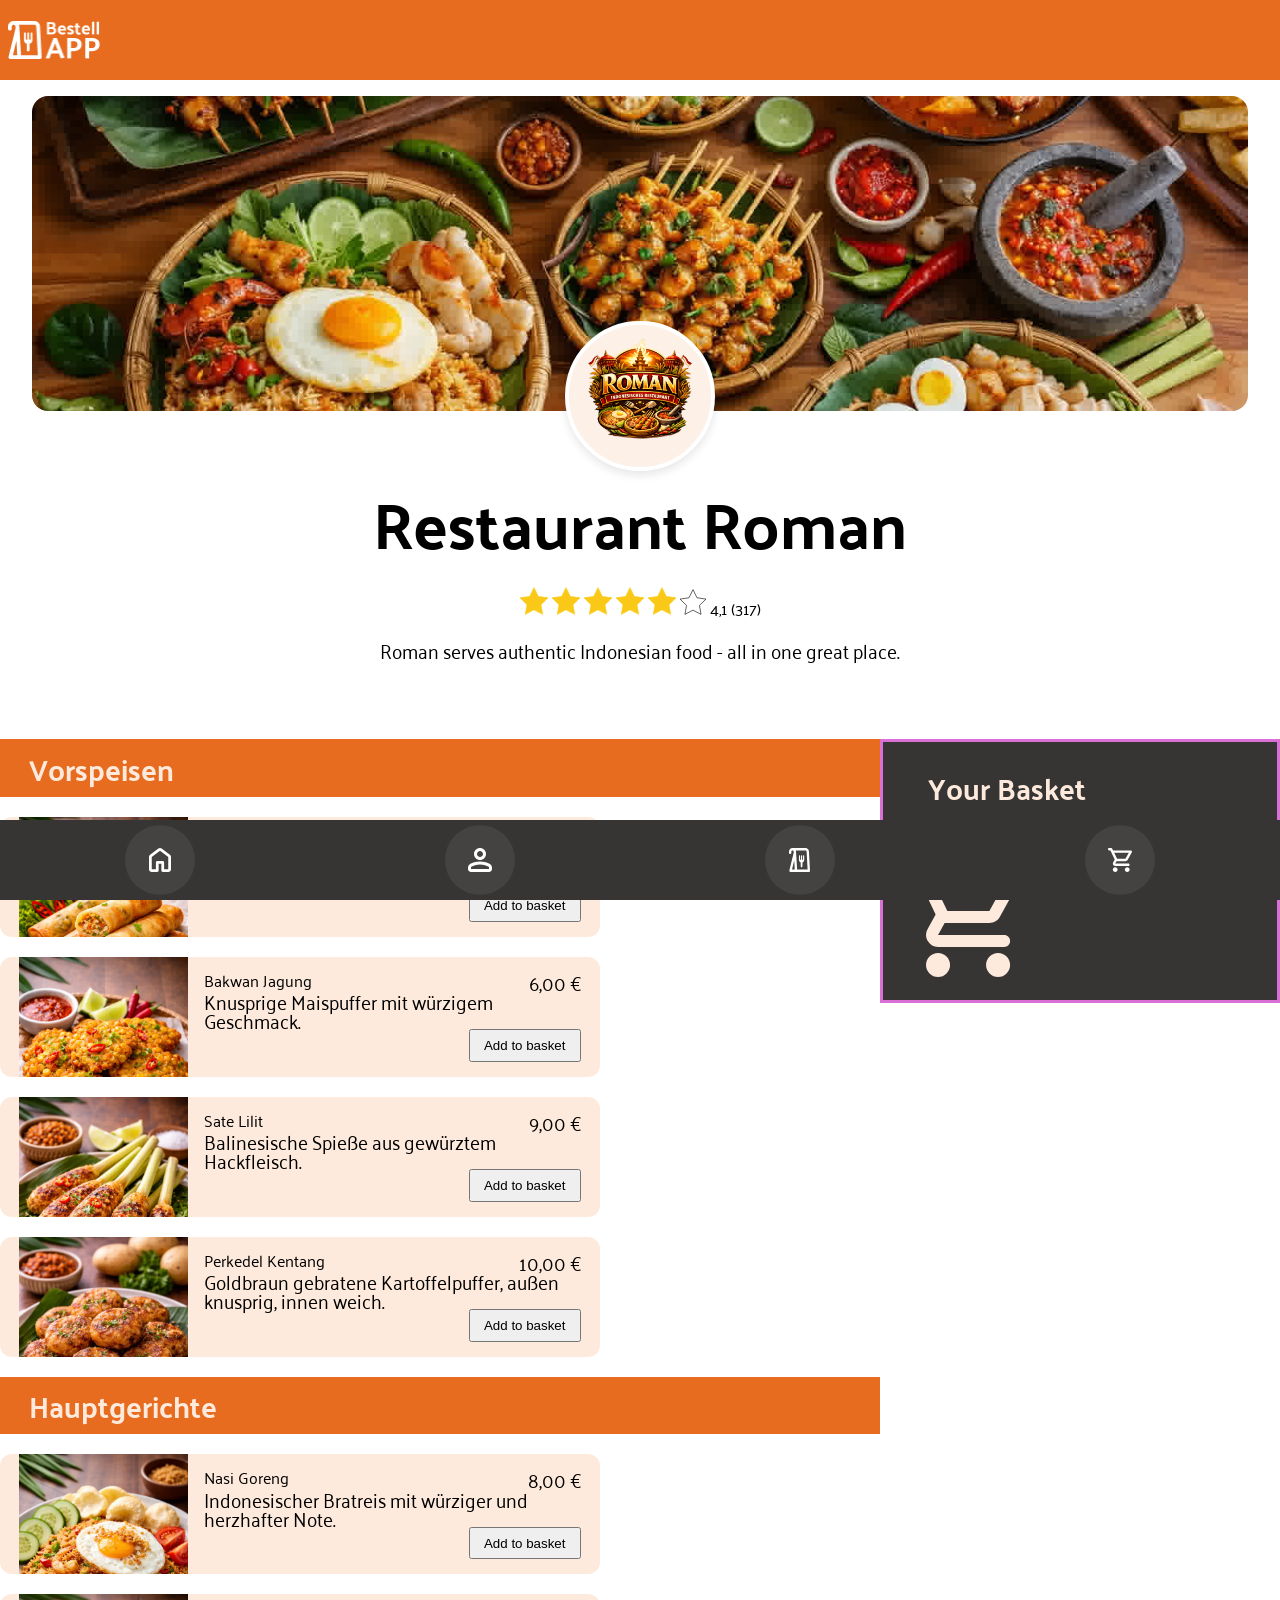
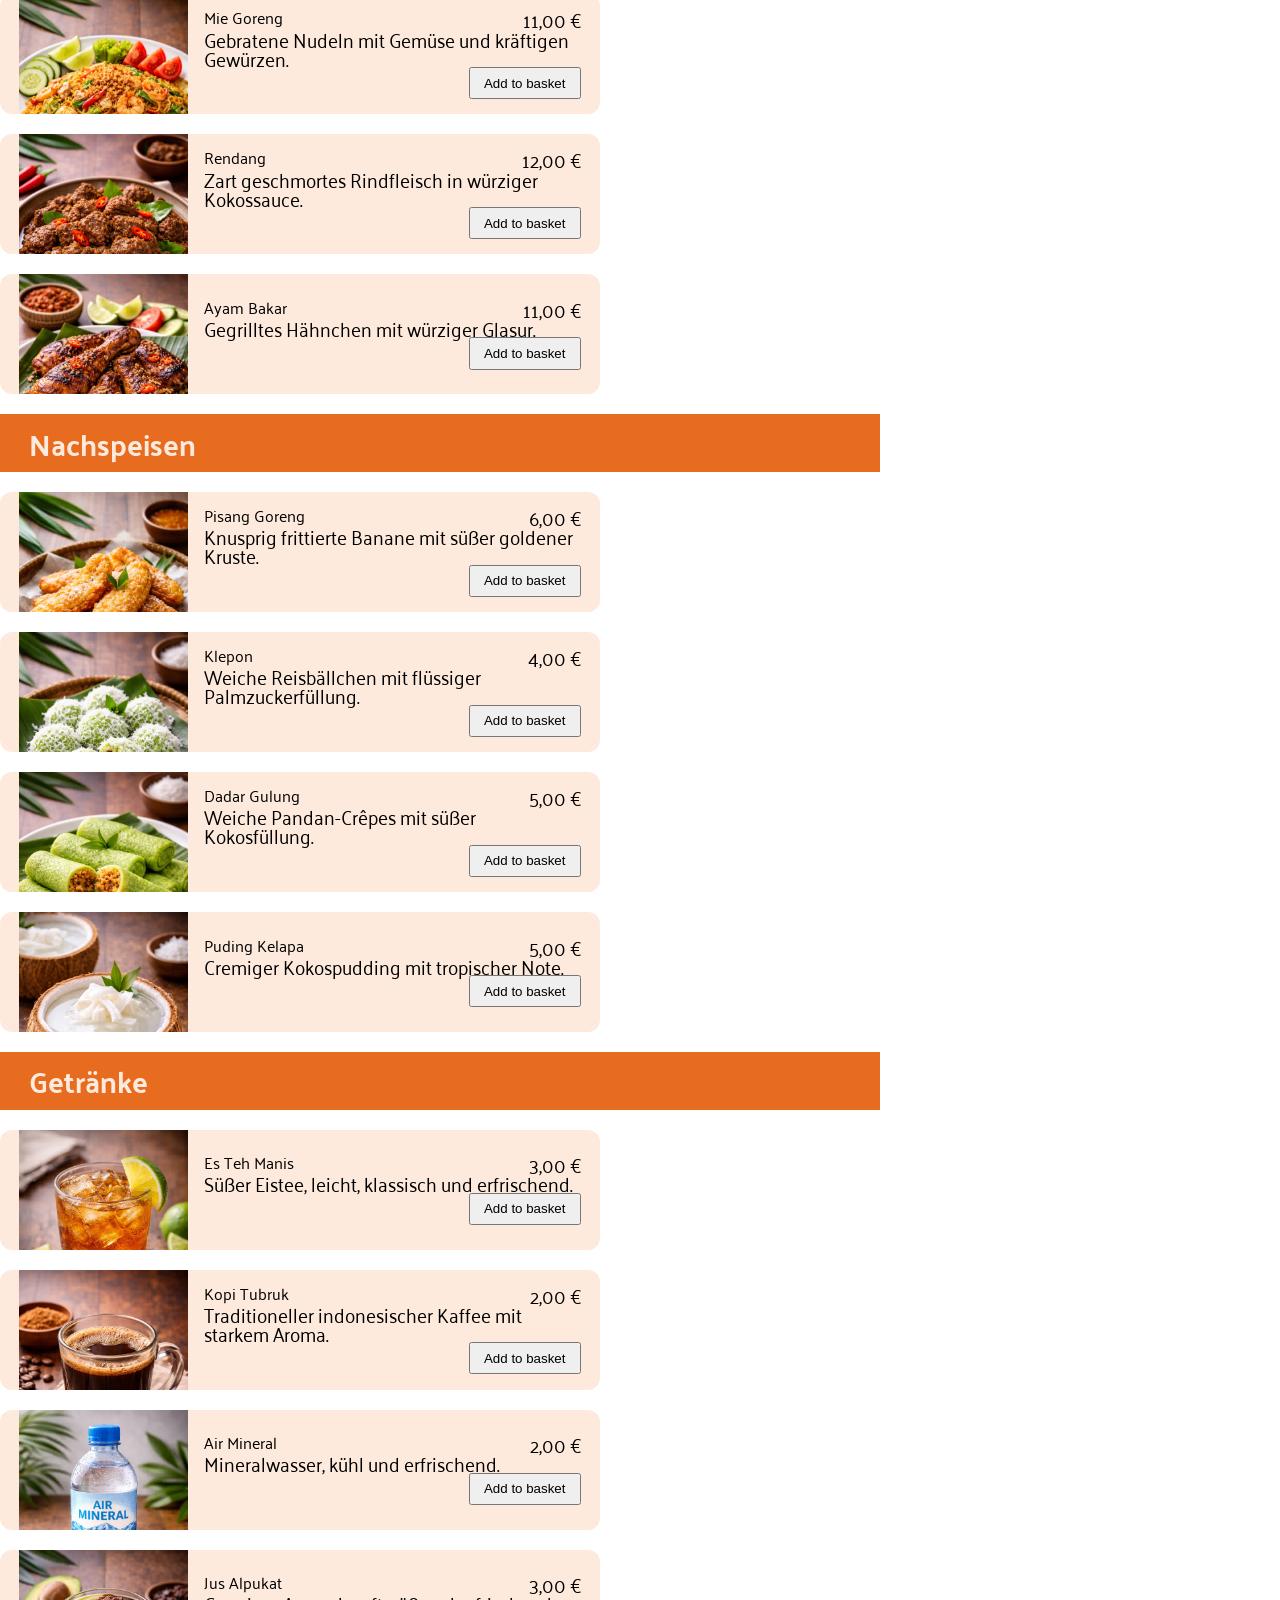
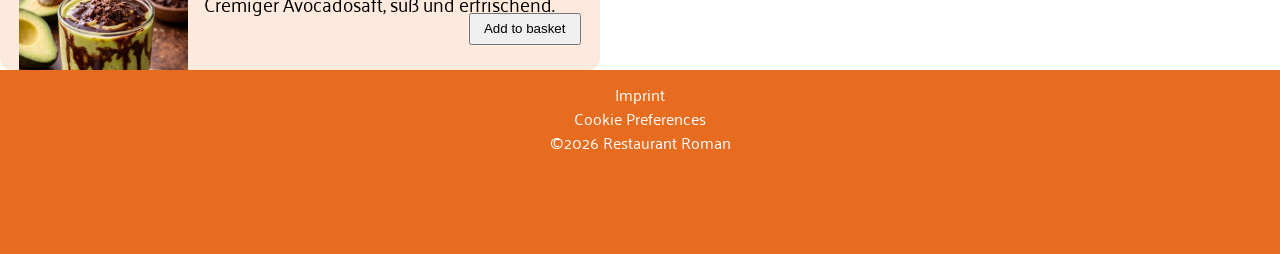
==== index.html @ 81d6f1e8 "Implement different views for shopping cart - empty and with content" ====
<!doctype html>
<html lang="de">
  <head>
    <meta charset="UTF-8" />
    <meta name="viewport" content="width=device-width, initial-scale=1.0" />
    <title>Bestell-App</title>
    <link rel="icon" href="./assets/img/icons/RomanIndonesienRestaurant.png" />
    <link rel="stylesheet" href="./css/reset_stylesheet.css" />
    <link rel="stylesheet" href="./css/fonts.css" />
    <link rel="stylesheet" href="./css/variables.css" />
    <link rel="stylesheet" href="./css/style.css" />
    <script src="./javascript/data.js" defer></script>
    <script src="./javascript/templates.js" defer></script>
    <script src="./javascript/script.js" defer></script>
  </head>
  <body>
    <header id="top">
      <div class="header-logo-wrapper">
        <img
          class="header-logo"
          src="./assets/img/icons/Logo_02.png"
          alt="Restaurant-Logo"
        />
        <img class="fake-burger-menu" src="./assets/img/icons/dehaze.svg" alt="" />
      </div>
    </header>

    <main>
      <section class="hero">
        <div class="hero-img-wrapper">
          <div class="roman-logo">
            <img
              src="./assets/img/icons/RomanIndonesienRestaurant.png"
              alt=" Restaurant Logo Roman"
            />
          </div>
        </div>

        <div class="small-info">
          <div class="top-row">
            <h1>Restaurant Roman</h1>
            <?xml version="1.0" encoding="iso-8859-1"?>
            <div class="star-wrapper">
              <svg
                class="star"
                version="1.1"
                id="Layer_1"
                xmlns="http://www.w3.org/2000/svg"
                xmlns:xlink="http://www.w3.org/1999/xlink"
                x="0px"
                y="0px"
                viewBox="0 0 426.667 426.667"
                style="enable-background: new 0 0 426.667 426.667"
                xml:space="preserve"
              >
                <polygon
                  style="fill: #fac917; stroke: #fac917; stroke-width: 10"
                  points="213.333,10.441 279.249,144.017 426.667,165.436 320,269.41 345.173,416.226 213.333,346.91 
	81.485,416.226 106.667,269.41 0,165.436 147.409,144.017 "
                />
                <g></g>
              </svg>
              <svg
                class="star"
                version="1.1"
                id="Layer_1"
                xmlns="http://www.w3.org/2000/svg"
                xmlns:xlink="http://www.w3.org/1999/xlink"
                x="0px"
                y="0px"
                viewBox="0 0 426.667 426.667"
                style="enable-background: new 0 0 426.667 426.667"
                xml:space="preserve"
              >
                <polygon
                  style="fill: #fac917; stroke: #fac917; stroke-width: 10"
                  points="213.333,10.441 279.249,144.017 426.667,165.436 320,269.41 345.173,416.226 213.333,346.91 
	81.485,416.226 106.667,269.41 0,165.436 147.409,144.017 "
                />
                <g></g>
              </svg>
              <svg
                class="star"
                version="1.1"
                id="Layer_1"
                xmlns="http://www.w3.org/2000/svg"
                xmlns:xlink="http://www.w3.org/1999/xlink"
                x="0px"
                y="0px"
                viewBox="0 0 426.667 426.667"
                style="enable-background: new 0 0 426.667 426.667"
                xml:space="preserve"
              >
                <polygon
                  style="fill: #fac917; stroke: #fac917; stroke-width: 10"
                  points="213.333,10.441 279.249,144.017 426.667,165.436 320,269.41 345.173,416.226 213.333,346.91 
	81.485,416.226 106.667,269.41 0,165.436 147.409,144.017 "
                />
                <g></g>
              </svg>
              <svg
                class="star"
                version="1.1"
                id="Layer_1"
                xmlns="http://www.w3.org/2000/svg"
                xmlns:xlink="http://www.w3.org/1999/xlink"
                x="0px"
                y="0px"
                viewBox="0 0 426.667 426.667"
                style="enable-background: new 0 0 426.667 426.667"
                xml:space="preserve"
              >
                <polygon
                  style="fill: #fac917; stroke: #fac917; stroke-width: 10"
                  points="213.333,10.441 279.249,144.017 426.667,165.436 320,269.41 345.173,416.226 213.333,346.91 
	81.485,416.226 106.667,269.41 0,165.436 147.409,144.017 "
                />
                <g></g>
              </svg>
              <svg
                class="star"
                version="1.1"
                id="Layer_1"
                xmlns="http://www.w3.org/2000/svg"
                xmlns:xlink="http://www.w3.org/1999/xlink"
                x="0px"
                y="0px"
                viewBox="0 0 426.667 426.667"
                style="enable-background: new 0 0 426.667 426.667"
                xml:space="preserve"
              >
                <polygon
                  style="fill: #fac917; stroke: #fac917; stroke-width: 10"
                  points="213.333,10.441 279.249,144.017 426.667,165.436 320,269.41 345.173,416.226 213.333,346.91 
	81.485,416.226 106.667,269.41 0,165.436 147.409,144.017 "
                />
                <g></g>
              </svg>
              <svg
                class="star transparent"
                version="1.1"
                id="Layer_1"
                xmlns="http://www.w3.org/2000/svg"
                xmlns:xlink="http://www.w3.org/1999/xlink"
                x="0px"
                y="0px"
                viewBox="0 0 426.667 426.667"
                style="enable-background: new 0 0 426.667 426.667"
                xml:space="preserve"
              >
                <polygon
                  style="fill: transparent; stroke: black; stroke-width: 10"
                  outline="black"
                  points="213.333,10.441 279.249,144.017 426.667,165.436 320,269.41 345.173,416.226 213.333,346.91 
	81.485,416.226 106.667,269.41 0,165.436 147.409,144.017 "
                />
                <g></g>
              </svg>
              <span>4,1 &lpar;317&rpar;</span>
            </div>
          </div>
          <p class="slogan">
            Roman serves authentic Indonesian food - all in one great place.
          </p>
        </div>
      </section>
      <section class="menu-wrapper">
        <section id="menu_overview" class="menu-overview"></section>
        <section class="basket">
          <h2 class="cart-heading">Your Basket</h2>
          <div id="inner_basket"></div>
        </section>
      </section>

      <aside>
        <nav>
          <ul class="nav-menu">
            <li>
              <a href="#top"><img src="./assets/img/icons/home.svg" alt="" /></a>
            </li>
            <li>
              <a href="#"><img src="./assets/img/icons/profile.svg" alt="" /></a>
            </li>
            <li>
              <a href="#"><img src="./assets/img/icons/orders.svg" alt="" /></a>
            </li>
            <li>
              <a href="#"><img src="./assets/img/icons/basket.svg" alt="" /></a>
            </li>
          </ul>
        </nav>
      </aside>
    </main>

    <footer>
      <div class="inner-footer">
        <a class="footer-link" href="">Imprint</a>
        <a class="footer-link" href="">Cookie Preferences</a>
        <a class="footer-link" href="">&copy;2026 Restaurant Roman</a>
      </div>
    </footer>
  </body>
</html>
---- css/fonts.css ----
/* palanquin-100 - latin */
@font-face {
  font-display: swap; /* Check https://developer.mozilla.org/en-US/docs/Web/CSS/@font-face/font-display for other options. */
  font-family: "Palanquin";
  font-style: normal;
  font-weight: 100;
  src: url("../assets/fonts/palanquin-v17-latin-100.woff2") format("woff2"); /* Chrome 36+, Opera 23+, Firefox 39+, Safari 12+, iOS 10+ */
}
/* palanquin-200 - latin */
@font-face {
  font-display: swap; /* Check https://developer.mozilla.org/en-US/docs/Web/CSS/@font-face/font-display for other options. */
  font-family: "Palanquin";
  font-style: normal;
  font-weight: 200;
  src: url("../assets/fonts/palanquin-v17-latin-200.woff2") format("woff2"); /* Chrome 36+, Opera 23+, Firefox 39+, Safari 12+, iOS 10+ */
}
/* palanquin-300 - latin */
@font-face {
  font-display: swap; /* Check https://developer.mozilla.org/en-US/docs/Web/CSS/@font-face/font-display for other options. */
  font-family: "Palanquin";
  font-style: normal;
  font-weight: 300;
  src: url("../assets/fonts/palanquin-v17-latin-300.woff2") format("woff2"); /* Chrome 36+, Opera 23+, Firefox 39+, Safari 12+, iOS 10+ */
}
/* palanquin-regular - latin */
@font-face {
  font-display: swap; /* Check https://developer.mozilla.org/en-US/docs/Web/CSS/@font-face/font-display for other options. */
  font-family: "Palanquin";
  font-style: normal;
  font-weight: 400;
  src: url("../assets/fonts/palanquin-v17-latin-regular.woff2") format("woff2"); /* Chrome 36+, Opera 23+, Firefox 39+, Safari 12+, iOS 10+ */
}
/* palanquin-500 - latin */
@font-face {
  font-display: swap; /* Check https://developer.mozilla.org/en-US/docs/Web/CSS/@font-face/font-display for other options. */
  font-family: "Palanquin";
  font-style: normal;
  font-weight: 500;
  src: url("../assets/fonts/palanquin-v17-latin-500.woff2") format("woff2"); /* Chrome 36+, Opera 23+, Firefox 39+, Safari 12+, iOS 10+ */
}
/* palanquin-600 - latin */
@font-face {
  font-display: swap; /* Check https://developer.mozilla.org/en-US/docs/Web/CSS/@font-face/font-display for other options. */
  font-family: "Palanquin";
  font-style: normal;
  font-weight: 600;
  src: url("../assets/fonts/palanquin-v17-latin-600.woff2") format("woff2"); /* Chrome 36+, Opera 23+, Firefox 39+, Safari 12+, iOS 10+ */
}
/* palanquin-700 - latin */
@font-face {
  font-display: swap; /* Check https://developer.mozilla.org/en-US/docs/Web/CSS/@font-face/font-display for other options. */
  font-family: "Palanquin";
  font-style: normal;
  font-weight: 700;
  src: url("../assets/fonts/palanquin-v17-latin-700.woff2") format("woff2"); /* Chrome 36+, Opera 23+, Firefox 39+, Safari 12+, iOS 10+ */
}

/* palanquin-dark-regular - latin */
@font-face {
  font-display: swap; /* Check https://developer.mozilla.org/en-US/docs/Web/CSS/@font-face/font-display for other options. */
  font-family: "Palanquin Dark";
  font-style: normal;
  font-weight: 400;
  src: url("../assets/fonts/palanquin-dark-v17-latin-regular.woff2")
    format("woff2"); /* Chrome 36+, Opera 23+, Firefox 39+, Safari 12+, iOS 10+ */
}
/* palanquin-dark-500 - latin */
@font-face {
  font-display: swap; /* Check https://developer.mozilla.org/en-US/docs/Web/CSS/@font-face/font-display for other options. */
  font-family: "Palanquin Dark";
  font-style: normal;
  font-weight: 500;
  src: url("../assets/fonts/palanquin-dark-v17-latin-500.woff2") format("woff2"); /* Chrome 36+, Opera 23+, Firefox 39+, Safari 12+, iOS 10+ */
}
/* palanquin-dark-600 - latin */
@font-face {
  font-display: swap; /* Check https://developer.mozilla.org/en-US/docs/Web/CSS/@font-face/font-display for other options. */
  font-family: "Palanquin Dark";
  font-style: normal;
  font-weight: 600;
  src: url("../assets/fonts/palanquin-dark-v17-latin-600.woff2") format("woff2"); /* Chrome 36+, Opera 23+, Firefox 39+, Safari 12+, iOS 10+ */
}
/* palanquin-dark-700 - latin */
@font-face {
  font-display: swap; /* Check https://developer.mozilla.org/en-US/docs/Web/CSS/@font-face/font-display for other options. */
  font-family: "Palanquin Dark";
  font-style: normal;
  font-weight: 700;
  src: url("../assets/fonts/palanquin-dark-v17-latin-700.woff2") format("woff2"); /* Chrome 36+, Opera 23+, Firefox 39+, Safari 12+, iOS 10+ */
}
---- css/variables.css ----
/* ==============================================================
Colors
=================================================================*/
:root {
    /* plain colors */
  --white-100: #ffffff;

  --black-1000: #000000;
  --gray-50: #0000001a; 
  --gray-800: #444341;
  --gray-900: #363534;

  --orange-600: #e76c1f;

  --orange-50: #fdf0e7;
  --orange-100: #fdeadc;


  --text-color-light: var(--white-100); 
  --text-color-medium: var(--orange-100);
  --text-color-medium-dark: var(--orange-600);
  --text-color-dark: var(--gray-900);

  --bg-color-page: var(--white-100);
  --bg-color-banners: var(--orange-600); 
  --bg-color-mobile-nav: var(--gray-900);
  --bg-color-cart: var(--gray-900);
  --bg-color-light: var(--orange-50);
  --bg-color-dish: var(--orange-100); 

  --box-shadow: var(--gray-50); 
  --border-color-light: var(--white-100); 


  /* widths and heights */
  --header-height: 80px; 
  --mobile-navbar-height: 80px;
}
---- css/style.css ----
/* ===============================================================
General styles
=================================================================*/
* {
  scroll-behavior: smooth;
}

html {
  height: 100%;
}

body {
  margin: 0;
  min-height: 100vh;
  display: grid;
  grid-template-columns: 1fr;
  grid-template-rows: var(--header-height) 1fr auto;
  grid-template-areas:
    "header"
    "main"
    "footer";
  font-family: "Palanquin", sans-serif;
  width: 100%;
  background-color: var(--bg-color-page);
}

/* ===============================================================
Typography
=================================================================*/
h1,
h2 {
  font-family: "Palanquin Dark", sans-serif;
}

h1 {
  margin: 0 0 0.5em;
  font-size: clamp(2rem, 5vw, 4rem);
}

h2 {
  padding: 0.5em 1em;
  font-size: clamp(1.8rem, 2vw, 3rem);
  color: var(--text-color-medium);
  background-color: var(--bg-color-banners);
}

.cart-heading {
  background-color: var(--bg-color-cart);
}

p {
  font-size: 1.2rem;
}

/* ===============================================================
Header
=================================================================*/
header {
  height: var(--header-height);
  grid-area: header;
  background-color: var(--bg-color-banners);
}

.header-logo-wrapper {
  height: 100%;
  max-width: 1440px;
  margin: 0 auto;
  padding: 1em 0.5em;
  display: flex;
  align-items: center;
  justify-content: space-between;
}

.header-logo {
  display: block;
  width: 92px;
  height: 38px;
}

.fake-burger-menu {
  display: none;
}

/* ===============================================================
Main
=================================================================*/
main {
  grid-area: main;
}

/* ===============================================================
Hero section
=================================================================*/
.hero-img-wrapper {
  margin: 1em auto 0;
  height: clamp(100px, 35vh, 400px);
  /* aspect-ratio: 1 / 1; */
  position: relative;
  max-width: 95%;
  background-image: url("../assets/img/IndonesischesEssen.jpg");
  background-size: cover;
  background-position: center;
  border-radius: 16px;
}

.roman-logo {
  width: 150px;
  height: 150px;
  background-color: var(--bg-color-light);
  border-radius: 50%;

  display: flex;
  justify-content: center;
  align-items: center;

  position: absolute;
  bottom: -75px;
  left: 50%;
  transform: translate(-50%, -10%);
  border: 4px solid var(--border-color-light);
  box-shadow: 0 4px 10px var(--box-shadow);
}

.roman-logo img {
  width: 200px;
  height: 200px;
  object-fit: contain;
  border-radius: 50%;
}

.small-info {
  height: 100%;
  padding: 5em 0;
  display: flex;
  flex-direction: column;
  align-items: center;
}

.star-wrapper {
  margin: 0 0 1em;
  padding: 0 0 0.5em;
  text-align: center;
}

.star {
  height: 28px;
}

.star.transparent {
  height: 26px;
}

.slogan {
  text-align: center;
}

/* ===============================================================
Menu section
=================================================================*/
.menu-wrapper {
  width: 100%;
  display: flex;
}

.menu-overview {
  flex: 1;
  display: flex;
  flex-wrap: wrap;
  gap: 20px;
  flex-direction: column;
}

.dishes {
  max-width: 600px;
  padding: 0 1.2em;
  display: flex;
  align-items: center;
  justify-content: space-between;
  gap: 1em;
  background-color: #fdeadc;
  border-radius: 12px;
}

.dish-img-wrapper {
  width: 30%;
}

.dish-information {
  flex: 1;
  display: grid;
  grid-template-columns: repeat(2fr);
  grid-template-areas:
    "title price"
    "description description"
    "button button";
}

.dish-title {
  grid-area: title;
}

.dish-price {
  grid-area: price;
  justify-self: flex-end;
}

.dish-description {
  grid-area: description;
}

.add-to-cart-btn {
  grid-area: button;
  padding: 0.5em 1em;
  width: fit-content;
  justify-self: flex-end;
}

.dish-img-wrapper {
  height: 120px;
  overflow: hidden;
}

/* ===============================================================
Shopping cart
=================================================================*/
.basket {
  padding: 1em;
  background-color: var(--bg-color-cart);
}

.cart-item {
  padding: 1em;
  color: var(--text-color-dark); 
  background-color: var(--bg-color-dish);
  border-radius: 16px;
}

.price-box {
  color: var(--text-color-light);
}

.price-line {
  display: flex;
  align-items: center;
  justify-content: space-between;
}

.separator {
  height: 3px;
  background-color: var(--bg-color-page);
}

.order-button {
  background-color: var(--bg-color-banners);
}

/* ===============================================================
Mobile navigation
=================================================================*/
aside {
  height: var(--mobile-navbar-height);
  position: fixed;
  bottom: 0;
  left: 0;
  right: 0;
  background-color: var(--bg-color-mobile-nav);
}

nav {
  height: 100%;
}

.nav-menu {
  height: 100%;
  display: flex;
  align-items: center;
  justify-content: space-around;
}

.nav-menu li {
  height: 100%;
  display: flex;
  flex-direction: column;
  align-items: center;
  justify-content: center;
}

.nav-menu li a {
  height: 70px;
  width: 70px;
  padding: 1em;
  display: flex;
  align-items: center;
  justify-content: center;
  border-radius: 50%;
  background-color: var(--gray-800);
}

/* ===============================================================
Footer
=================================================================*/
footer {
  padding: 0 0 80px;
  grid-area: footer;
  background-color: var(--orange-600);
}

.inner-footer {
  max-width: 1440px;
  margin: 0 auto;
  padding: 1em 0;
}

.footer-link {
  margin: 0 0 0.5em;
  display: block;
  text-align: center;
  text-decoration: none;
  color: var(--white-100);
}

/* ===============================================================
Media Queries
=================================================================*/
@media (min-width: 50em) {
  .fake-burger-menu {
    display: none;
  }

  .basket {
    display: block;
    height: fit-content;
    min-width: 400px;
    background-color: var(--bg-color-cart);
    color: var(--text-color-medium);
    border: orchid 3px solid;
  }
}
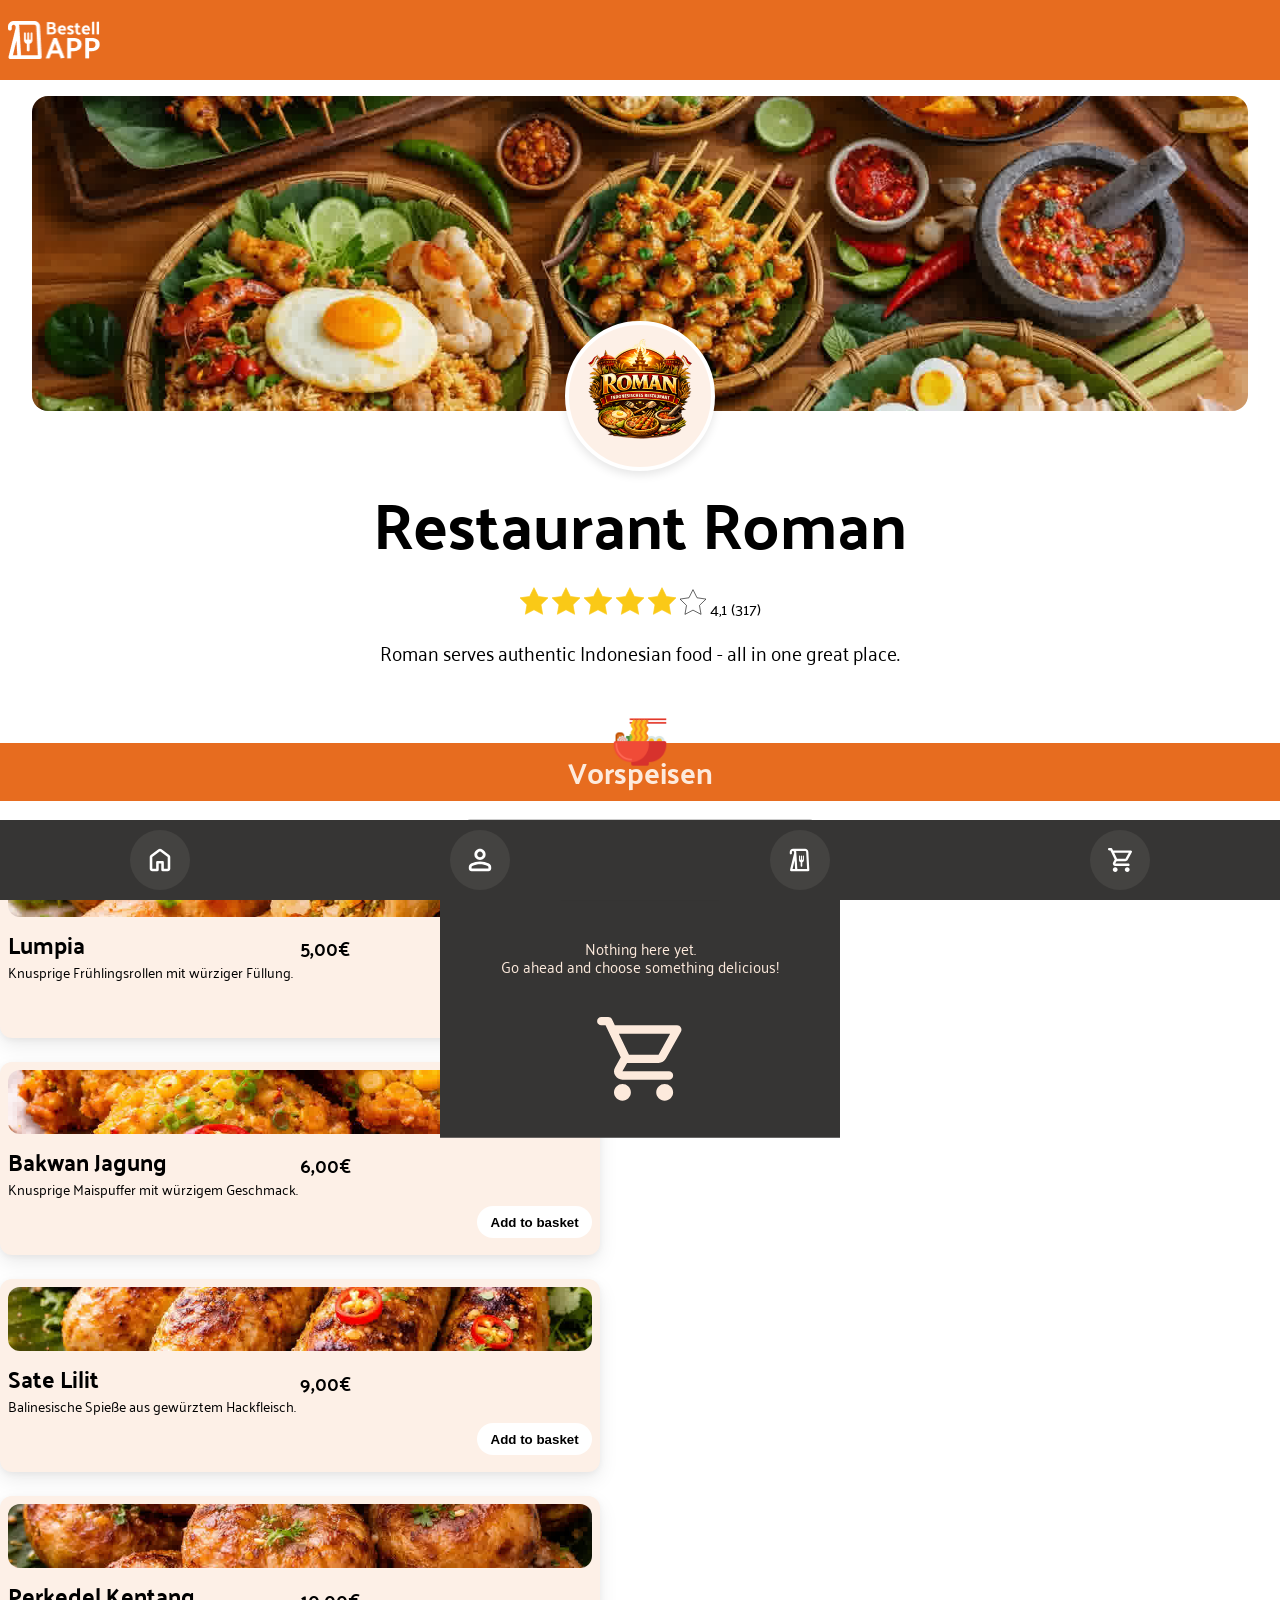
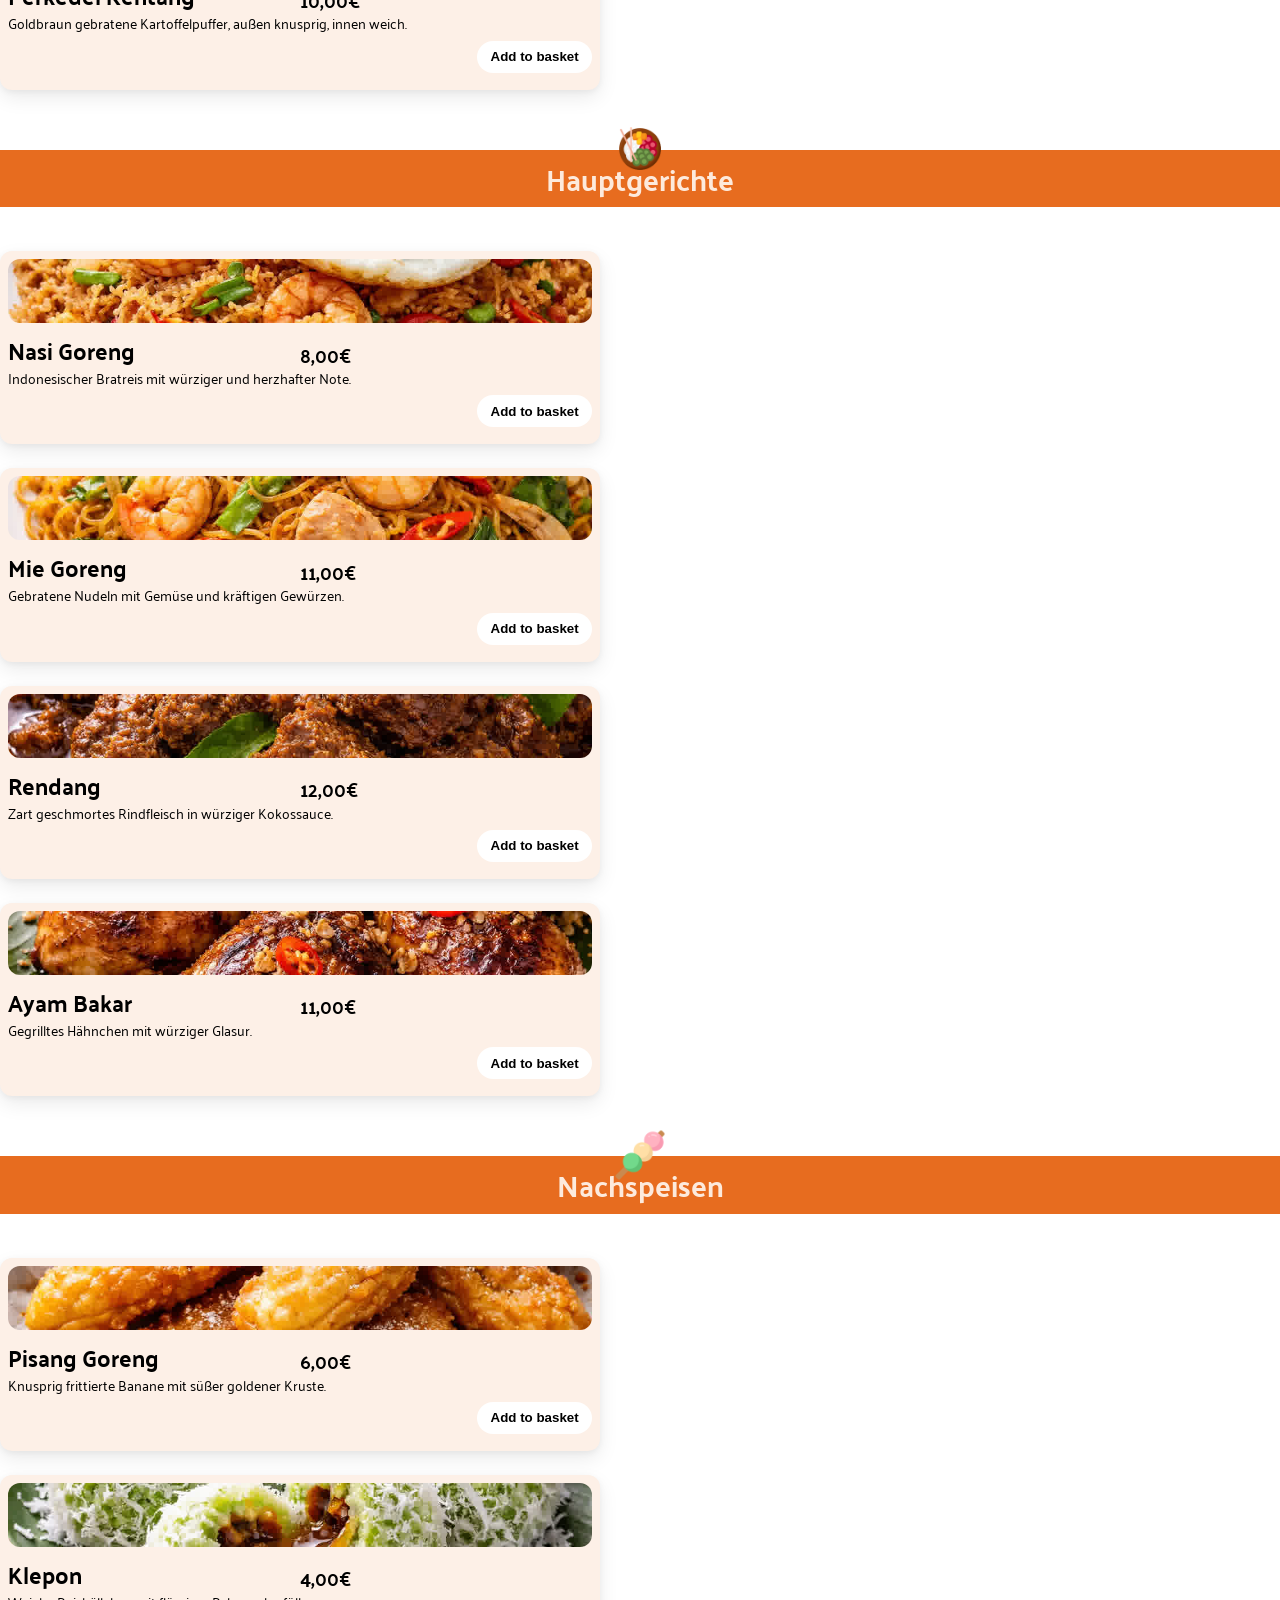
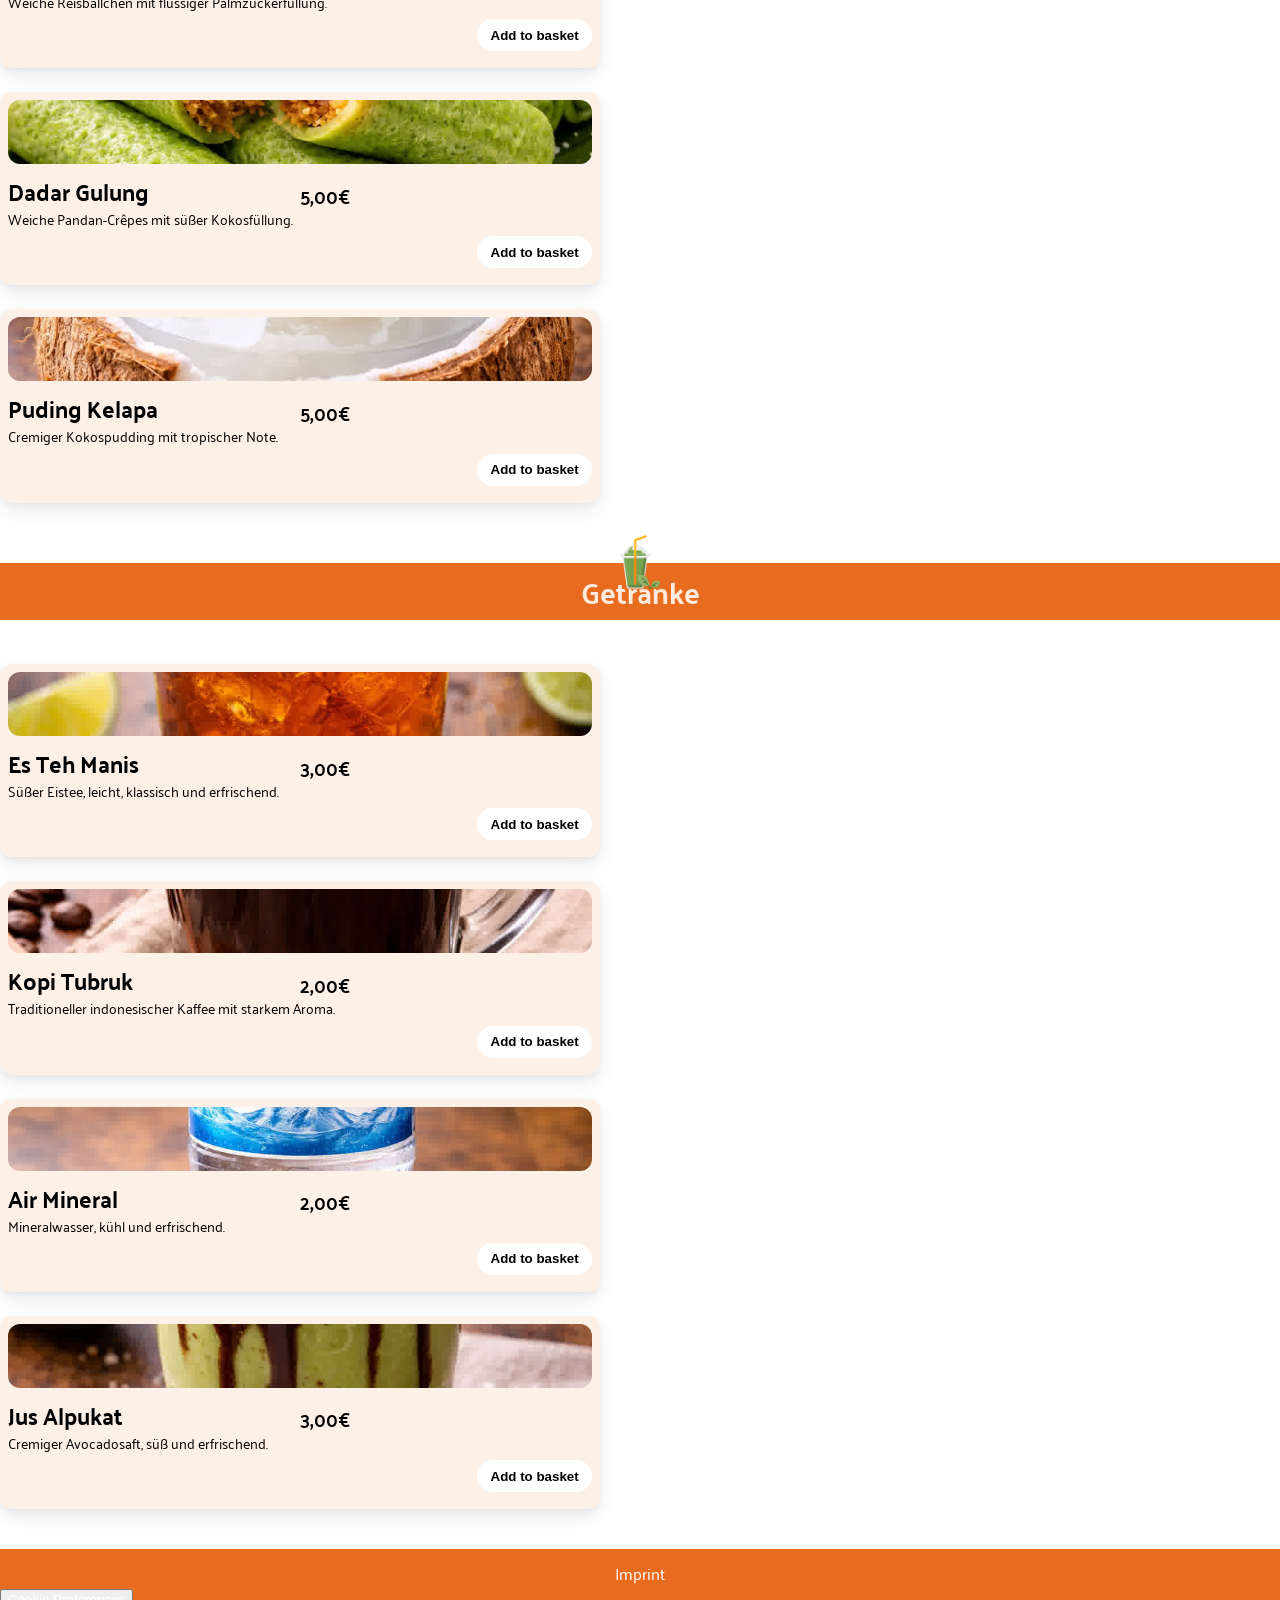
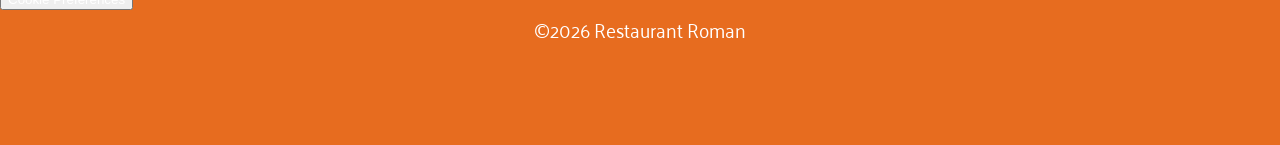
==== commit 4fec6ab3: "Create mobile shopping cart with CSS and button functionality" ====
--- a/index.html
+++ b/index.html
@@ -3,7 +3,7 @@
   <head>
     <meta charset="UTF-8" />
     <meta name="viewport" content="width=device-width, initial-scale=1.0" />
-    <title>Bestell-App</title>
+    <title>Menü - Bestell-App</title>
     <link rel="icon" href="./assets/img/icons/RomanIndonesienRestaurant.png" />
     <link rel="stylesheet" href="./css/reset_stylesheet.css" />
     <link rel="stylesheet" href="./css/fonts.css" />
@@ -11,17 +11,24 @@
     <link rel="stylesheet" href="./css/style.css" />
     <script src="./javascript/data.js" defer></script>
     <script src="./javascript/templates.js" defer></script>
+    <script src="./javascript/auxiliaries.js"></script>
     <script src="./javascript/script.js" defer></script>
   </head>
   <body>
     <header id="top">
       <div class="header-logo-wrapper">
+        <a href="./index.html">
+          <img
+            class="header-logo"
+            src="./assets/img/icons/Logo_02.png"
+            alt="Restaurant-Logo"
+          />
+        </a>
         <img
-          class="header-logo"
-          src="./assets/img/icons/Logo_02.png"
-          alt="Restaurant-Logo"
+          class="fake-burger-menu"
+          src="./assets/img/icons/dehaze.svg"
+          alt=""
         />
-        <img class="fake-burger-menu" src="./assets/img/icons/dehaze.svg" alt="" />
       </div>
     </header>
 
@@ -166,9 +173,13 @@
       </section>
       <section class="menu-wrapper">
         <section id="menu_overview" class="menu-overview"></section>
-        <section class="basket">
+        <section id="basket" class="basket">
+          <button class="close-btn" onclick="closeCart()">
+            <img class="close-icon" src="../assets/img/icons/close.png" alt="" />
+          </button>
           <h2 class="cart-heading">Your Basket</h2>
-          <div id="inner_basket"></div>
+          <div id="inner_basket" class="inner-basket"></div>
+          <div id="price_wrapper"></div>
         </section>
       </section>
 
@@ -176,16 +187,22 @@
         <nav>
           <ul class="nav-menu">
             <li>
-              <a href="#top"><img src="./assets/img/icons/home.svg" alt="" /></a>
-            </li>
-            <li>
-              <a href="#"><img src="./assets/img/icons/profile.svg" alt="" /></a>
+              <a href="#top"
+                ><img src="./assets/img/icons/home.svg" alt=""
+              /></a>
+            </li>
+            <li>
+              <a href="#"
+                ><img src="./assets/img/icons/profile.svg" alt=""
+              /></a>
             </li>
             <li>
               <a href="#"><img src="./assets/img/icons/orders.svg" alt="" /></a>
             </li>
             <li>
-              <a href="#"><img src="./assets/img/icons/basket.svg" alt="" /></a>
+              <button class="cart-btn" onclick="showCart()">
+                <img src="./assets/img/icons/basket.svg" alt="" />
+              </button>
             </li>
           </ul>
         </nav>
@@ -194,9 +211,9 @@
 
     <footer>
       <div class="inner-footer">
-        <a class="footer-link" href="">Imprint</a>
-        <a class="footer-link" href="">Cookie Preferences</a>
-        <a class="footer-link" href="">&copy;2026 Restaurant Roman</a>
+        <a class="footer-link" href="./html/imprint.html">Imprint</a>
+        <button class="footer-link" href="#">Cookie Preferences</button>
+        <p class="footer-link">&copy;2026 Restaurant Roman</p>
       </div>
     </footer>
   </body>
--- a/css/variables.css
+++ b/css/variables.css
@@ -22,6 +22,8 @@
   --text-color-dark: var(--gray-900);
 
   --bg-color-page: var(--white-100);
+  --bg-color-btn: var(--white-100);
+  --bg-color-btn-dark: var(--white-100);
   --bg-color-banners: var(--orange-600); 
   --bg-color-mobile-nav: var(--gray-900);
   --bg-color-cart: var(--gray-900);
--- a/css/style.css
+++ b/css/style.css
@@ -35,21 +35,46 @@
 h1 {
   margin: 0 0 0.5em;
   font-size: clamp(2rem, 5vw, 4rem);
+  text-align: center;
 }
 
 h2 {
   padding: 0.5em 1em;
   font-size: clamp(1.8rem, 2vw, 3rem);
+  text-align: center;
   color: var(--text-color-medium);
   background-color: var(--bg-color-banners);
 }
 
+h3 {
+  margin: 0 0 0.3em;
+  font-size: clamp(1.2rem, 1.8vw, 2.7rem);
+  font-weight: 700;
+}
+
 .cart-heading {
+  margin: 0 0 0.75em;
+  padding: 0;
   background-color: var(--bg-color-cart);
 }
 
+address,
 p {
   font-size: 1.2rem;
+  line-height: 1.2;
+}
+
+.paragraph {
+  padding: 1em;
+}
+
+.paragraph a {
+  color: var(--text-color-medium-dark);
+  text-decoration: none;
+}
+
+.paragraph a:hover {
+  text-decoration: underline;
 }
 
 /* ===============================================================
@@ -170,29 +195,69 @@
   flex-direction: column;
 }
 
+.title-wrapper {
+  position: relative;
+  background-color: var(--bg-color-banners);
+}
+
+.title-img {
+  position: absolute;
+  top: -50%;
+  left: 50%;
+  transform: translateX(-50%);
+  height: 56px;
+}
+
 .dishes {
   max-width: 600px;
-  padding: 0 1.2em;
-  display: flex;
+  padding: 0.5em;
+  margin: 1.5em 0;
+  display: flex;
+  flex-direction: column;
   align-items: center;
   justify-content: space-between;
   gap: 1em;
-  background-color: #fdeadc;
+  background-color: var(--bg-color-light);
   border-radius: 12px;
+  box-shadow:
+    0 2px 6px rgba(0, 0, 0, 0.05),
+    0 8px 20px rgba(0, 0, 0, 0.08);
+  transition:
+    box-shadow 0.2s ease,
+    transform 0.2s ease;
+}
+
+.dishes:hover {
+  transform: translateY(-2px);
+  box-shadow: 0 6px 16px rgba(0, 0, 0, 0.12);
+}
+
+.dishes:last-of-type {
+  margin-bottom: 2.5em;
 }
 
 .dish-img-wrapper {
-  width: 30%;
+  width: 100%;
+  height: 64px;
+}
+
+.dish-img-wrapper img {
+  width: 100%;
+  max-height: 100%;
+  object-fit: cover;
+  object-position: center;
+  border-radius: 12px;
 }
 
 .dish-information {
-  flex: 1;
+  width: 100%;
   display: grid;
-  grid-template-columns: repeat(2fr);
+  grid-template-columns: repeat(2, 1fr);
+  grid-template-rows: auto auto minmax(50px, auto);
   grid-template-areas:
-    "title price"
+    "title title"
     "description description"
-    "button button";
+    "price button";
 }
 
 .dish-title {
@@ -201,41 +266,164 @@
 
 .dish-price {
   grid-area: price;
-  justify-self: flex-end;
+  align-self: center;
+  font-weight: 700;
 }
 
 .dish-description {
+  font-size: 0.9rem;
   grid-area: description;
 }
 
 .add-to-cart-btn {
+  height: 32px;
   grid-area: button;
   padding: 0.5em 1em;
   width: fit-content;
   justify-self: flex-end;
-}
-
-.dish-img-wrapper {
-  height: 120px;
-  overflow: hidden;
+  align-self: center;
+  font-weight: 700;
+  background-color: var(--bg-color-btn);
+  border: none;
+  border-radius: 20px;
+  cursor: pointer;
+}
+
+.add-to-cart-btn:hover {
+  color: var(--text-color-medium-dark);
 }
 
 /* ===============================================================
 Shopping cart
 =================================================================*/
 .basket {
+  width: 90%;
+  max-width: 300px;
+  height: 70%;
+  max-height: 550px;
   padding: 1em;
+  position: fixed;
+  left: 50%;
+  bottom: var(--mobile-navbar-height);
+  transform: translate(-50%, 100%);
+  transition: transform 0.3s ease;
+  display: flex;
+  flex-direction: column;
+  align-items: center;
   background-color: var(--bg-color-cart);
+  border-top-left-radius: 30px;
+  border-top-right-radius: 30px;
+}
+
+.basket.show {
+  bottom: var(--mobile-navbar-height);
+  transform: translate(-50%, 0);
+}
+
+.close-btn {
+  height: 36px;
+  border: none;
+  align-self: flex-end;
+  background-color: transparent;
+  cursor: pointer;
+}
+
+.close-icon {
+  height: 100%;
+  filter: brightness(0) saturate(100%) invert(82%) sepia(1%) saturate(2006%)
+    hue-rotate(320deg) brightness(113%) contrast(105%);
+}
+
+.inner-basket {
+  width: 100%;
+  flex: 1;
+  display: flex;
+  flex-direction: column;
+  justify-content: space-between;
+  text-align: center;
+  color: var(--text-color-medium);
+  overflow-y: auto;
+}
+
+.cart-content-wrapper {
+  padding: 1em 0;
+}
+
+.cart-content-wrapper p {
+  font-size: 0.95rem;
+  line-height: 1.2;
+}
+
+.cart-icon {
+  margin: 2.5em 0 0;
+  height: 90px;
+}
+
+.dish-card-wrapper {
+  height: 300px;
+  overflow-y: auto;
 }
 
 .cart-item {
   padding: 1em;
-  color: var(--text-color-dark); 
+  margin: 0 0 0.5em;
+  display: grid;
+  grid-template-columns: repeat(2, 1fr);
+  grid-template-areas:
+    "title title"
+    "button price";
+  gap: 0.5em;
+  color: var(--text-color-dark);
   background-color: var(--bg-color-dish);
   border-radius: 16px;
 }
 
+.cart-item-title-wrapper {
+  grid-area: title;
+  display: flex;
+  align-items: center;
+  gap: 0.5em;
+}
+
+.cart-item-text {
+  font-weight: 700;
+}
+
+.button-wrapper {
+  grid-area: button;
+  display: flex;
+  align-items: center;
+}
+
+.increase-dishes,
+.decrease-dishes,
+.delete-dishes {
+  background-color: transparent;
+  border: none;
+  cursor: pointer;
+}
+
+.delete-dishes {
+  height: 24px;
+  padding: 0;
+  margin: 0;
+}
+
+.delete-dishes img {
+  height: 100%;
+}
+
+.item-price {
+  grid-area: price;
+  justify-self: flex-end;
+}
+
 .price-box {
+  display: flex;
+  flex-direction: column;
+  align-items: space-between;
+  justify-content: center;
+  gap: 0.3em;
   color: var(--text-color-light);
 }
 
@@ -243,15 +431,23 @@
   display: flex;
   align-items: center;
   justify-content: space-between;
+  font-size: 0.9rem;
+  font-weight: 700;
 }
 
 .separator {
-  height: 3px;
+  height: 2px;
   background-color: var(--bg-color-page);
 }
 
 .order-button {
+  margin: 1em 0 0;
+  padding: 0.5em 1em;
+  font-size: 1.3rem;
+  color: var(--text-color-light);
+  border-radius: 60px;
   background-color: var(--bg-color-banners);
+  cursor: pointer;
 }
 
 /* ===============================================================
@@ -285,15 +481,21 @@
   justify-content: center;
 }
 
-.nav-menu li a {
-  height: 70px;
-  width: 70px;
+.nav-menu li a,
+.cart-btn {
+  height: 60px;
+  width: 60px;
   padding: 1em;
   display: flex;
   align-items: center;
   justify-content: center;
   border-radius: 50%;
   background-color: var(--gray-800);
+}
+
+.cart-btn {
+  border: none;
+  cursor: pointer;
 }
 
 /* ===============================================================
@@ -328,11 +530,23 @@
   }
 
   .basket {
-    display: block;
     height: fit-content;
     min-width: 400px;
     background-color: var(--bg-color-cart);
     color: var(--text-color-medium);
-    border: orchid 3px solid;
   }
-}
+
+  .dish-information {
+    flex: 1;
+    display: grid;
+    grid-template-columns: repeat(2fr);
+    grid-template-areas:
+      "title price"
+      "description description"
+      "button button";
+  }
+}
+
+.d-none {
+  display: none;
+}
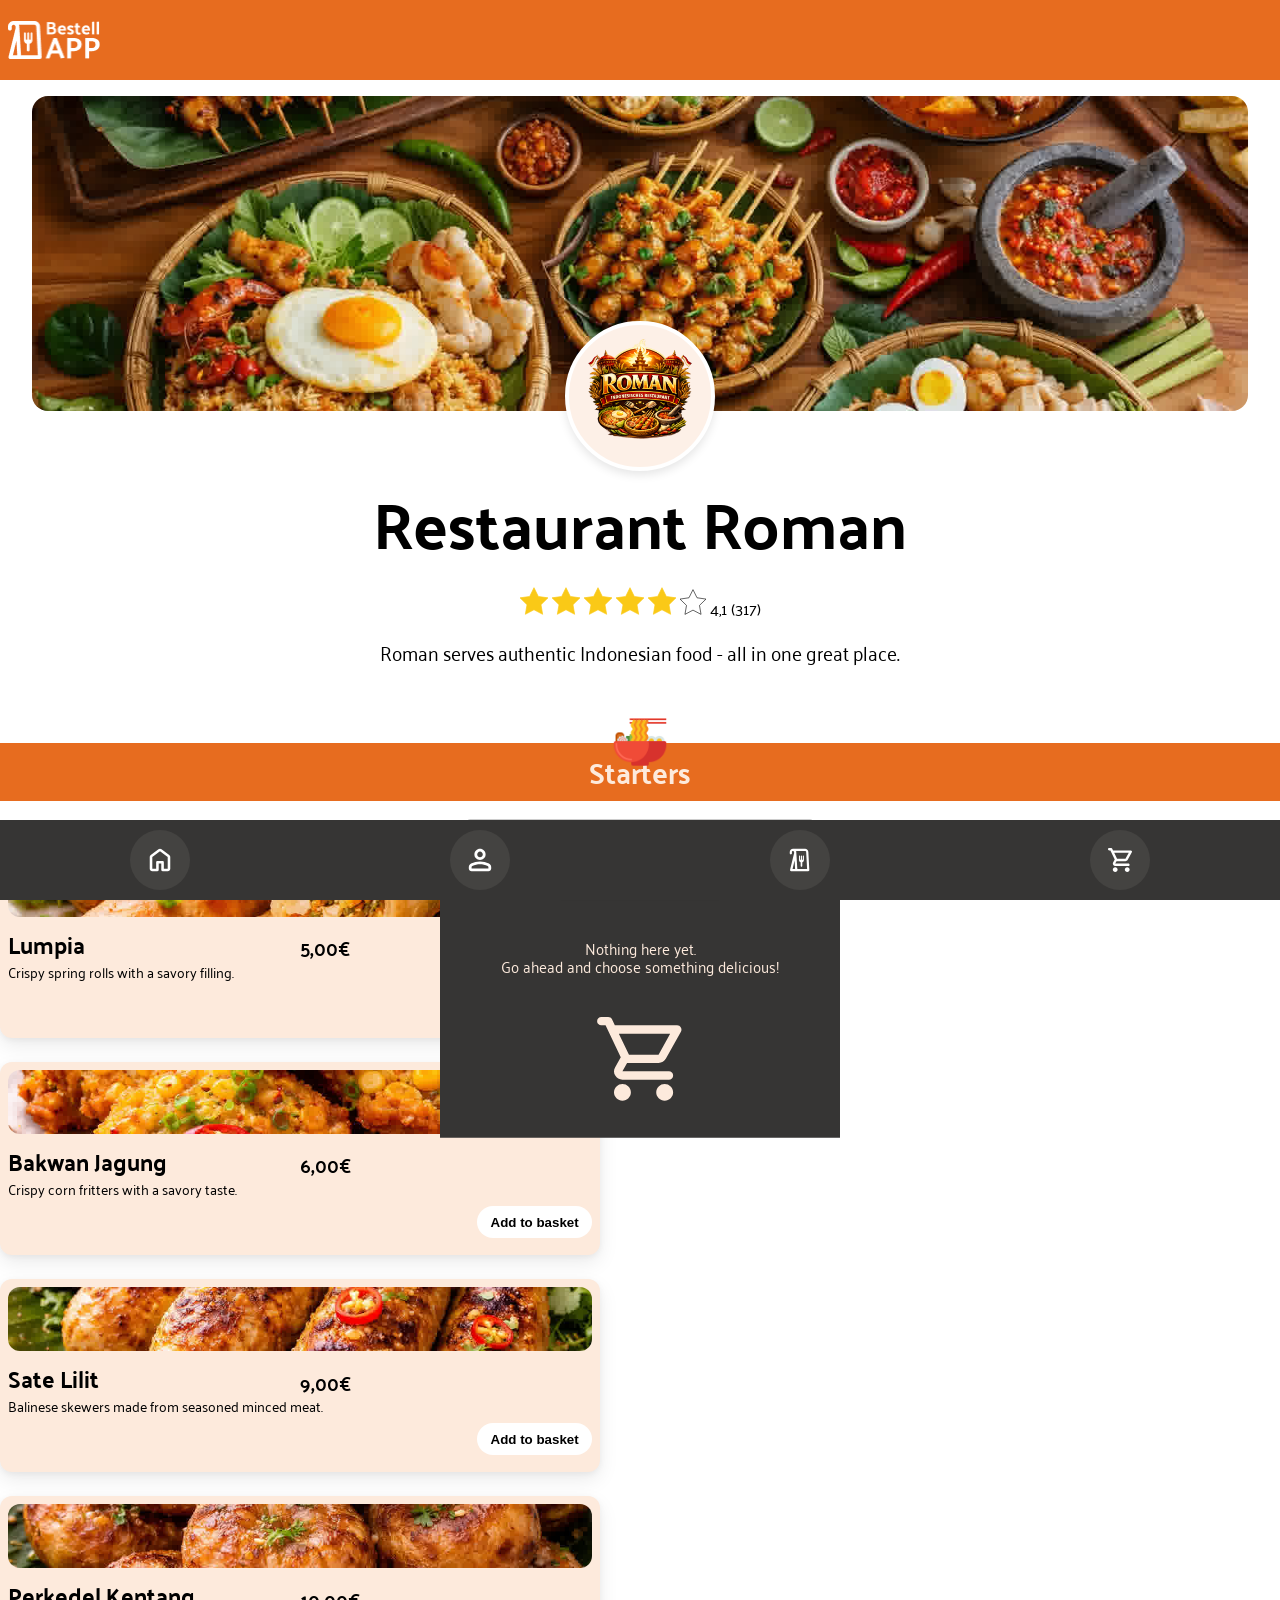
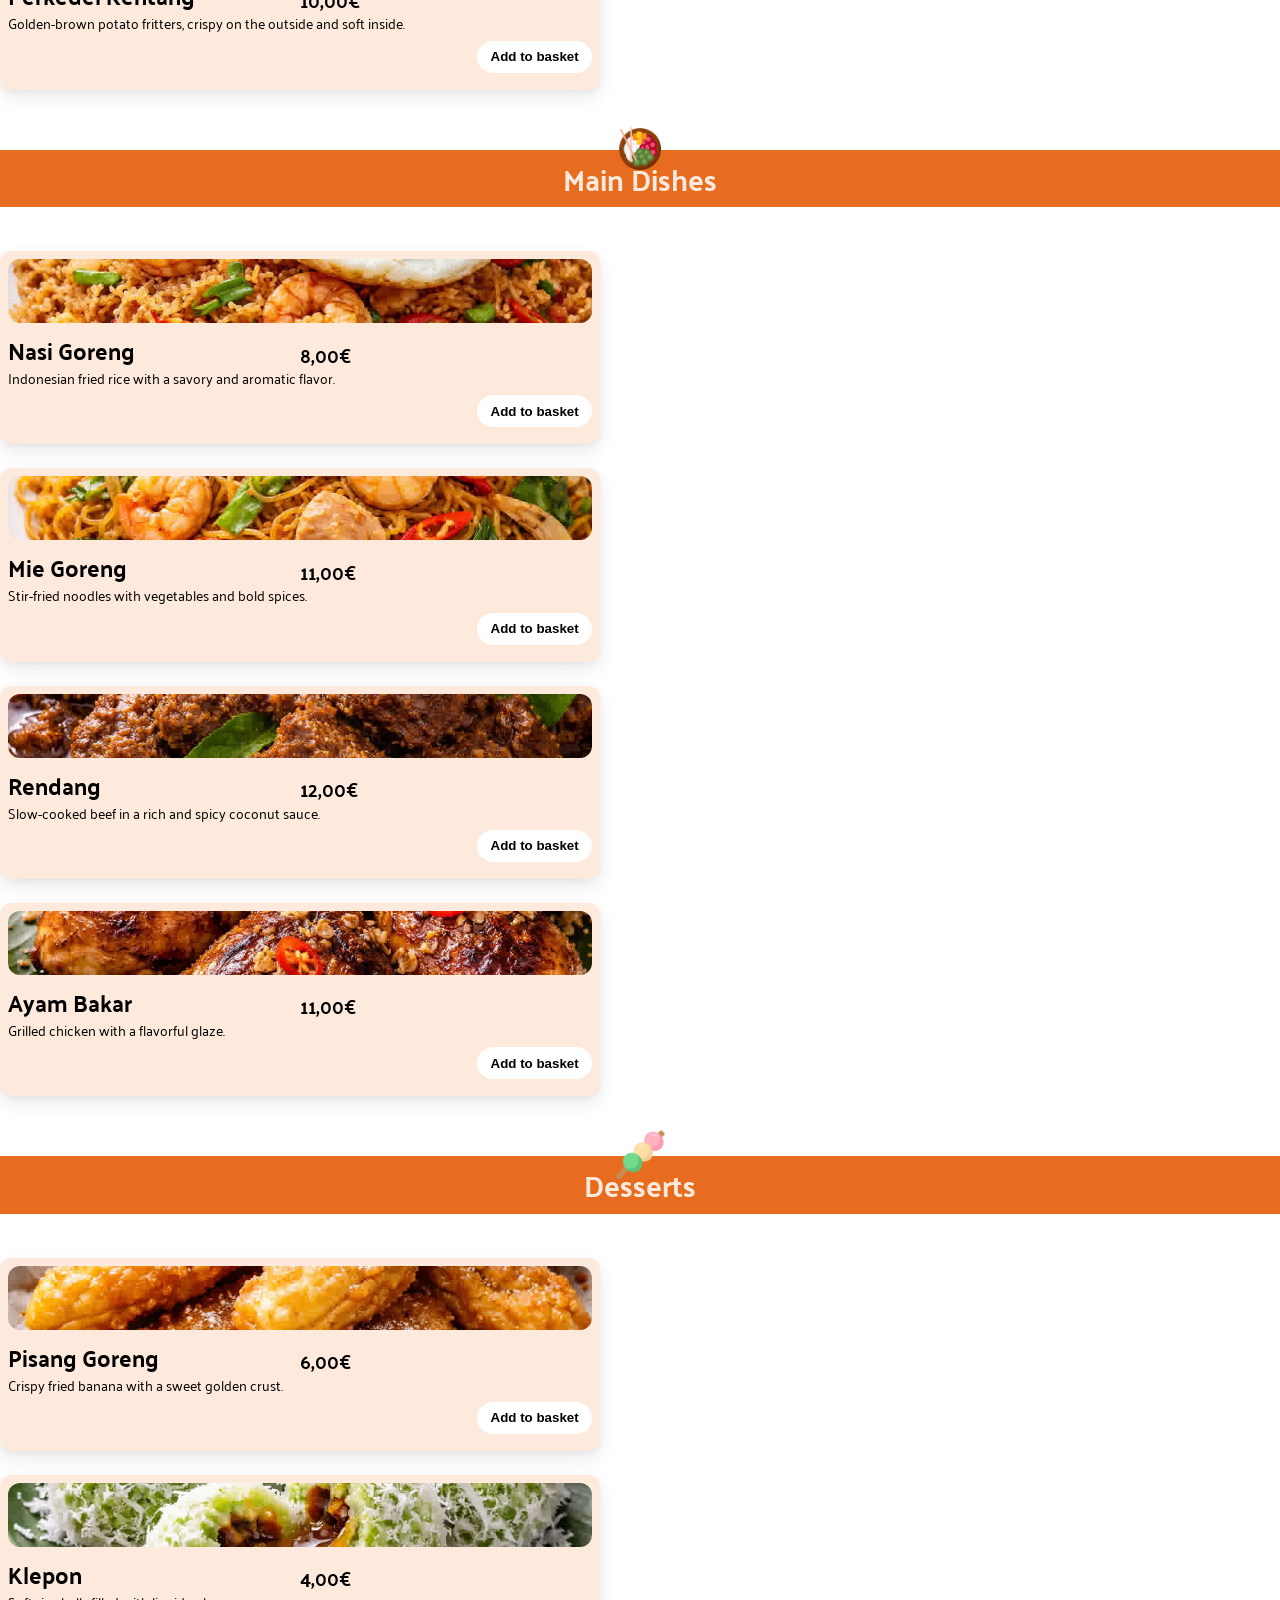
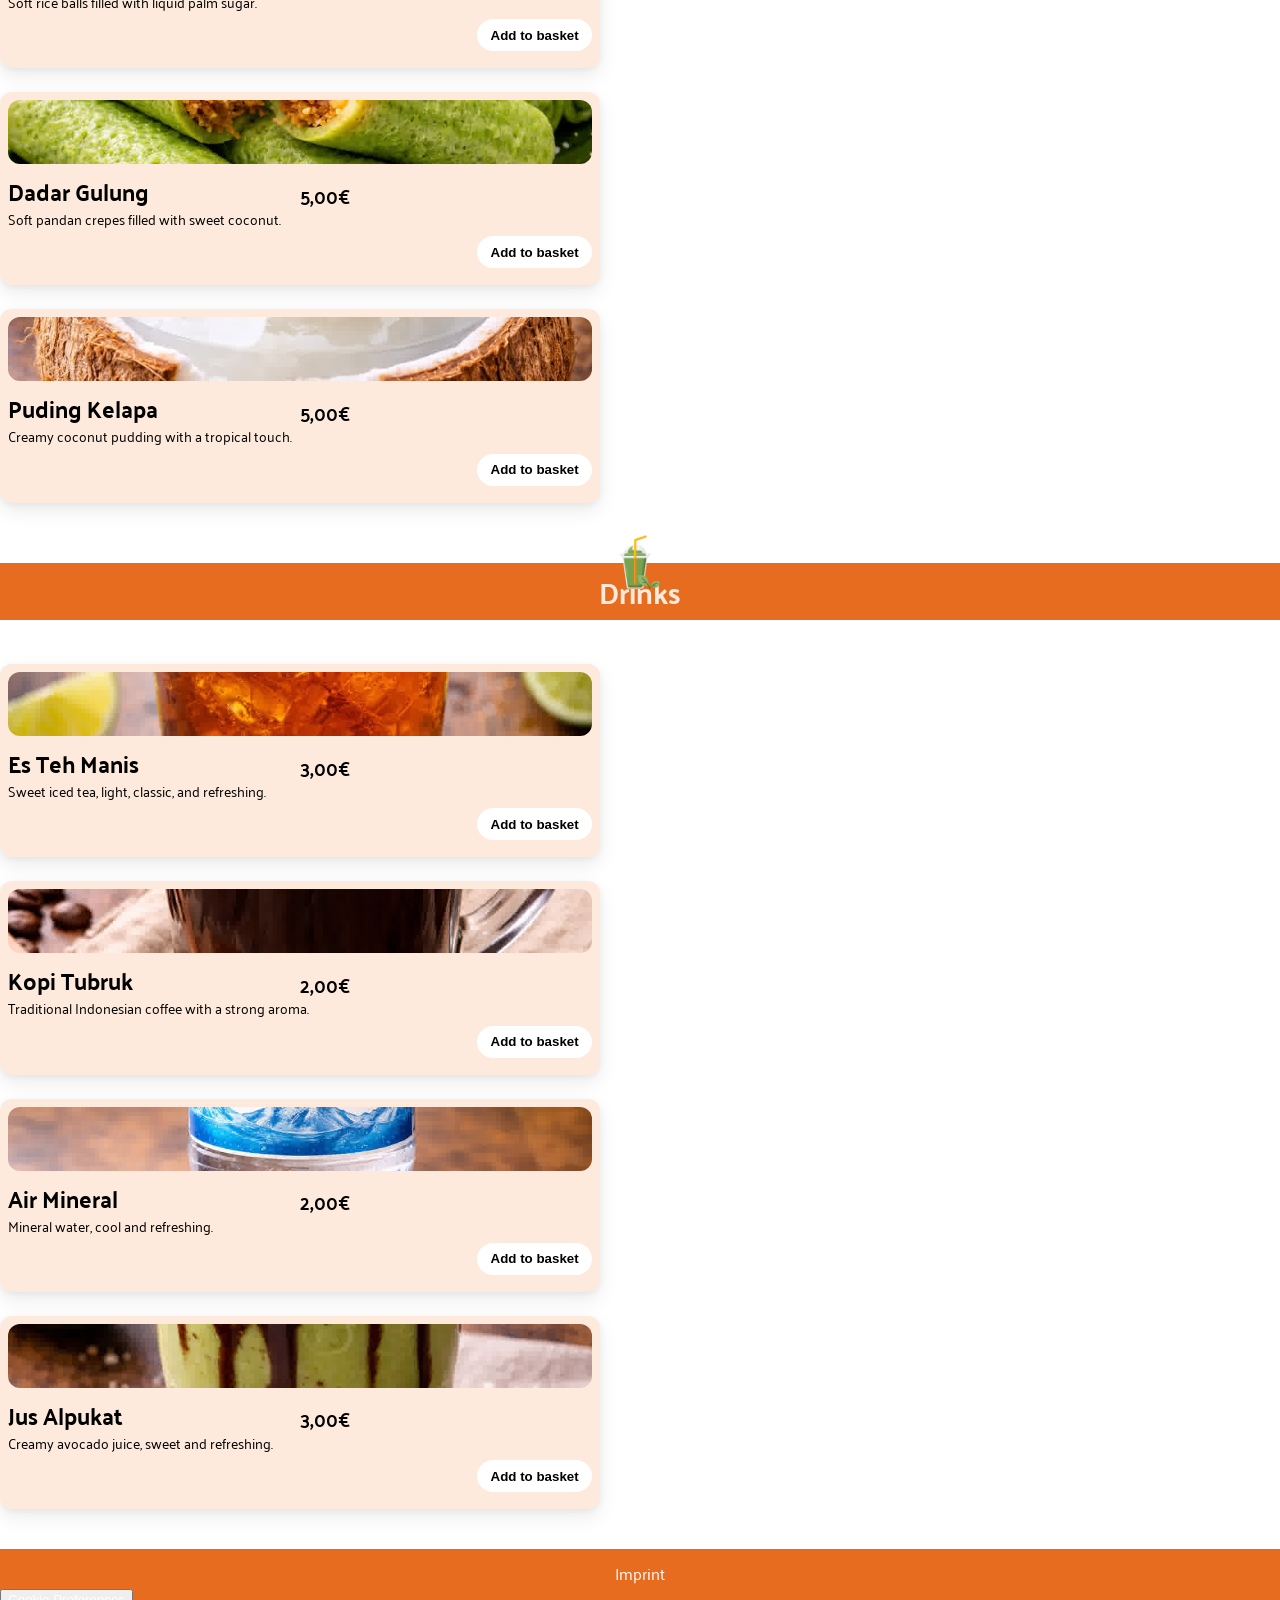
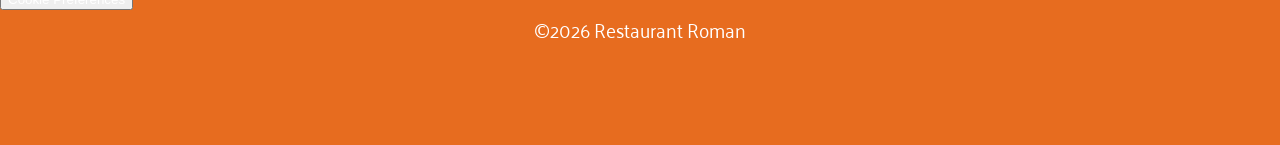
==== commit 2e69bd8b: "Implement dish counting, orderFood() and success message" ====
--- a/index.html
+++ b/index.html
@@ -174,8 +174,12 @@
       <section class="menu-wrapper">
         <section id="menu_overview" class="menu-overview"></section>
         <section id="basket" class="basket">
-          <button class="close-btn" onclick="closeCart()">
-            <img class="close-icon" src="../assets/img/icons/close.png" alt="" />
+          <button class="close-btn" onclick="closeContainer('basket')">
+            <img
+              class="close-icon"
+              src="../assets/img/icons/close.png"
+              alt=""
+            />
           </button>
           <h2 class="cart-heading">Your Basket</h2>
           <div id="inner_basket" class="inner-basket"></div>
@@ -202,11 +206,23 @@
             <li>
               <button class="cart-btn" onclick="showCart()">
                 <img src="./assets/img/icons/basket.svg" alt="" />
+                <span id="badge" class="badge"></span>
               </button>
             </li>
           </ul>
         </nav>
       </aside>
+
+      <section id="success" class="success">
+        <article class="success-message">
+          <button class="close-btn" onclick="closeContainer('success')">
+            <img class="close-icon" src="./assets/img/icons/close.png" alt="" />
+          </button>
+          <img src="./assets/img/icons/car_icon.png" alt="">
+          <p class="confirmation">Order confirmed!</p>
+          <p class="info">Your food is on the way!</p>
+        </article>
+      </section>
     </main>
 
     <footer>
--- a/css/variables.css
+++ b/css/variables.css
@@ -7,6 +7,7 @@
 
   --black-1000: #000000;
   --gray-50: #0000001a; 
+  --gray-500: #45444466; 
   --gray-800: #444341;
   --gray-900: #363534;
 
@@ -14,6 +15,7 @@
 
   --orange-50: #fdf0e7;
   --orange-100: #fdeadc;
+  --orange-200: #e7c3ad;
 
 
   --text-color-light: var(--white-100); 
@@ -22,6 +24,7 @@
   --text-color-dark: var(--gray-900);
 
   --bg-color-page: var(--white-100);
+  --bg-color-page-medium: var(--gray-500);
   --bg-color-btn: var(--white-100);
   --bg-color-btn-dark: var(--white-100);
   --bg-color-banners: var(--orange-600); 
@@ -29,6 +32,12 @@
   --bg-color-cart: var(--gray-900);
   --bg-color-light: var(--orange-50);
   --bg-color-dish: var(--orange-100); 
+  --bg-color-badge: var(--orange-100); 
+  --bg-color-message: var(--gray-900); 
+
+
+  --scrollbar-track: var(--gray-900); 
+  --scrollbar-thumb: var(--orange-200); 
 
   --box-shadow: var(--gray-50); 
   --border-color-light: var(--white-100); 
--- a/css/style.css
+++ b/css/style.css
@@ -24,6 +24,20 @@
   background-color: var(--bg-color-page);
 }
 
+*::-webkit-scrollbar {
+  width: 12px;
+}
+
+*::-webkit-scrollbar-track {
+  background: var(--scrollbar-track);
+}
+
+*::-webkit-scrollbar-thumb {
+  background-color: var(--scrollbar-thumb);
+  border-radius: 10px;
+  /* border: 3px solid #ffffff; */
+}
+
 /* ===============================================================
 Typography
 =================================================================*/
@@ -217,7 +231,7 @@
   align-items: center;
   justify-content: space-between;
   gap: 1em;
-  background-color: var(--bg-color-light);
+  background-color: var(--bg-color-dish);
   border-radius: 12px;
   box-shadow:
     0 2px 6px rgba(0, 0, 0, 0.05),
@@ -299,8 +313,8 @@
 .basket {
   width: 90%;
   max-width: 300px;
-  height: 70%;
-  max-height: 550px;
+  height: 80%;
+  max-height: 600px;
   padding: 1em;
   position: fixed;
   left: 50%;
@@ -339,12 +353,15 @@
   flex: 1;
   display: flex;
   flex-direction: column;
-  justify-content: space-between;
   text-align: center;
   color: var(--text-color-medium);
   overflow-y: auto;
 }
 
+.inner-basket::-webkit-scrollbar {
+  width: 8px;
+}
+
 .cart-content-wrapper {
   padding: 1em 0;
 }
@@ -365,8 +382,9 @@
 }
 
 .cart-item {
+  width: 95%;
   padding: 1em;
-  margin: 0 0 0.5em;
+  margin: 0 auto 0.5em;
   display: grid;
   grid-template-columns: repeat(2, 1fr);
   grid-template-areas:
@@ -440,7 +458,7 @@
   background-color: var(--bg-color-page);
 }
 
-.order-button {
+.buy-now-btn {
   margin: 1em 0 0;
   padding: 0.5em 1em;
   font-size: 1.3rem;
@@ -451,6 +469,49 @@
 }
 
 /* ===============================================================
+Success message
+=================================================================*/
+.success {
+  position: fixed;
+  inset: 0;
+  transform: translateX(-100%);
+  display: flex;
+  align-items: center;
+  justify-content: center;
+  background-color: var(--bg-color-page-medium);
+  transition: transform 0.3s ease;
+}
+
+.success.show {
+  transform: translateX(0);
+}
+
+.success-message {
+  padding: 1.5em;
+  display: flex;
+  flex-direction: column;
+  align-items: center;
+  justify-content: space-evenly;
+  gap: 0.5em;
+  color: var(--text-color-medium);
+  background-color: var(--bg-color-message);
+  border-radius: 30px;
+}
+
+.confirmation {
+  font-size: 1.8rem;
+}
+
+.info {
+  font-size: 1.4rem;
+}
+
+.confirmation,
+.info {
+  font-weight: 700;
+}
+
+/* ===============================================================
 Mobile navigation
 =================================================================*/
 aside {
@@ -494,8 +555,24 @@
 }
 
 .cart-btn {
+  position: relative;
   border: none;
   cursor: pointer;
+}
+
+.badge {
+  width: 20px;
+  height: 20px;
+  padding: 0.2em;
+  position: absolute;
+  top: -2px;
+  right: 6px;
+  display: flex;
+  align-items: center;
+  justify-content: center;
+  color: var(--text-color-medium-dark);
+  border-radius: 100%;
+  background-color: var(--bg-color-badge);
 }
 
 /* ===============================================================
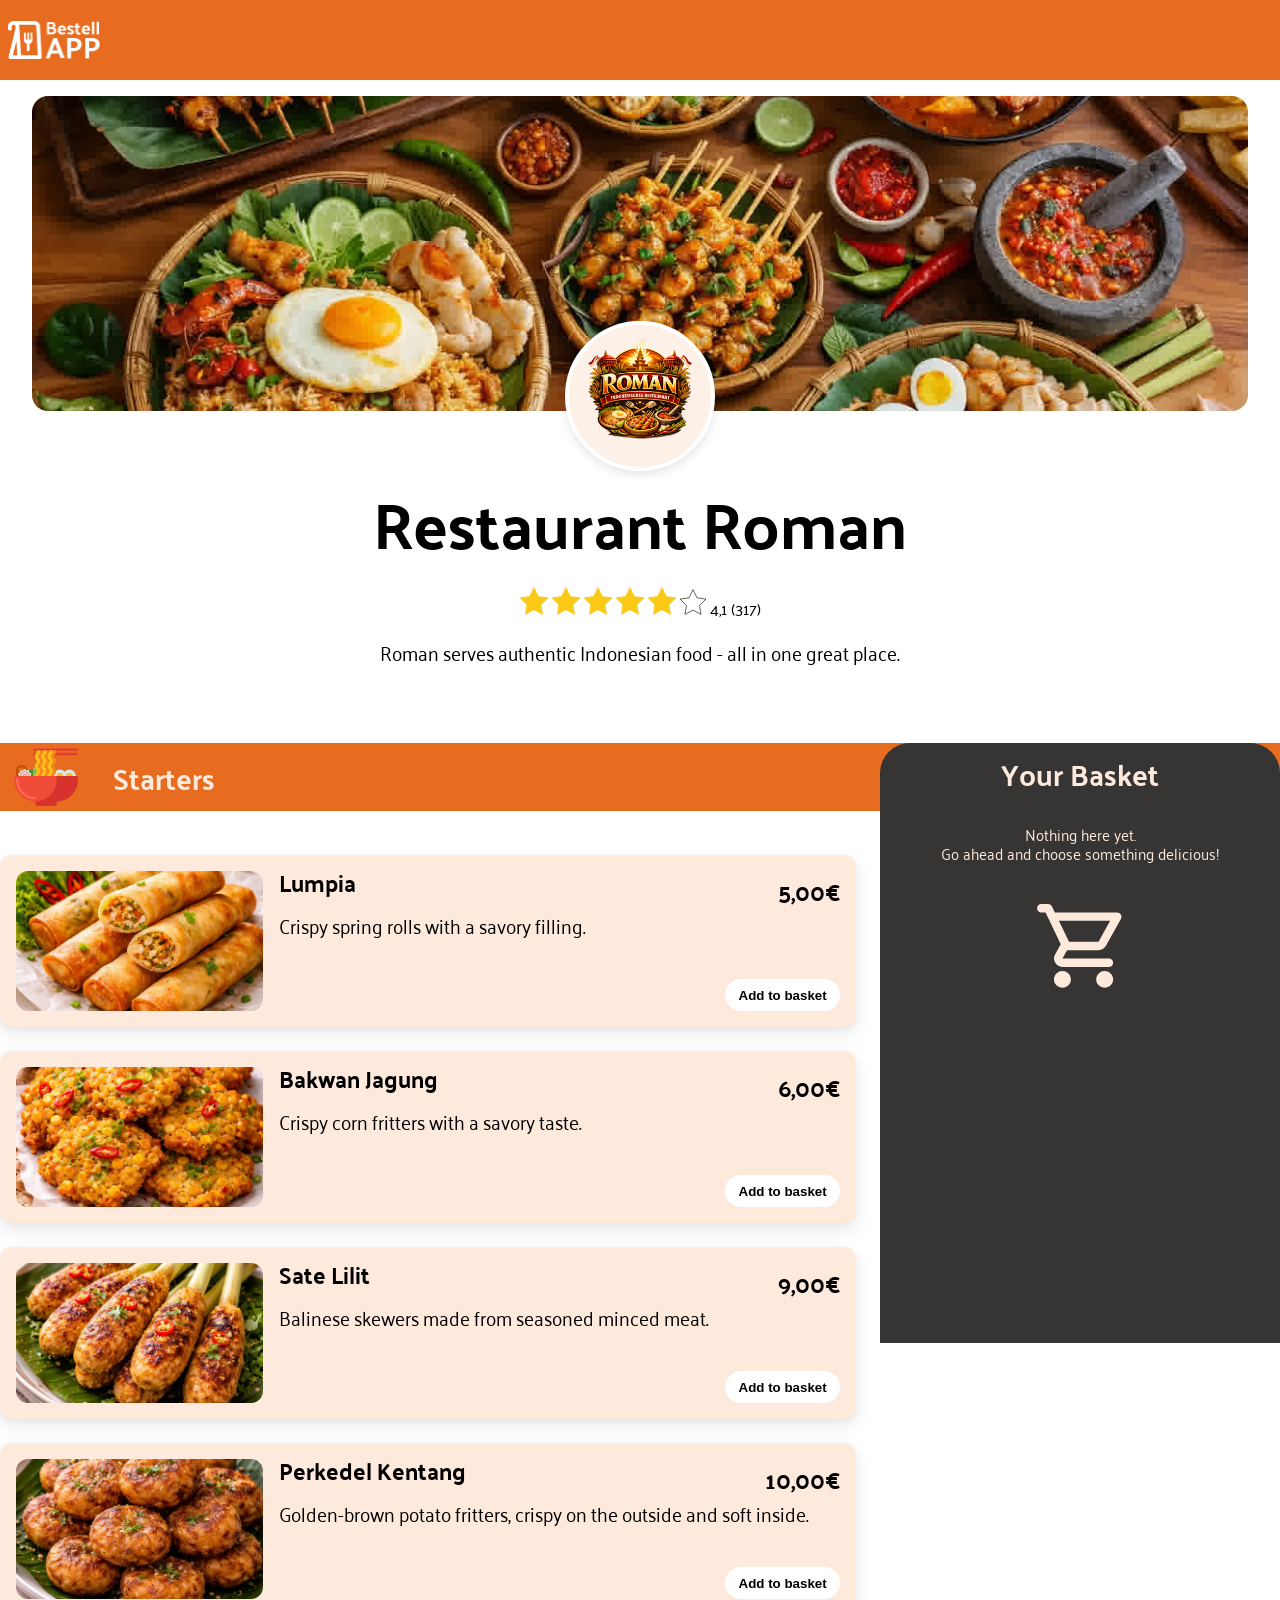
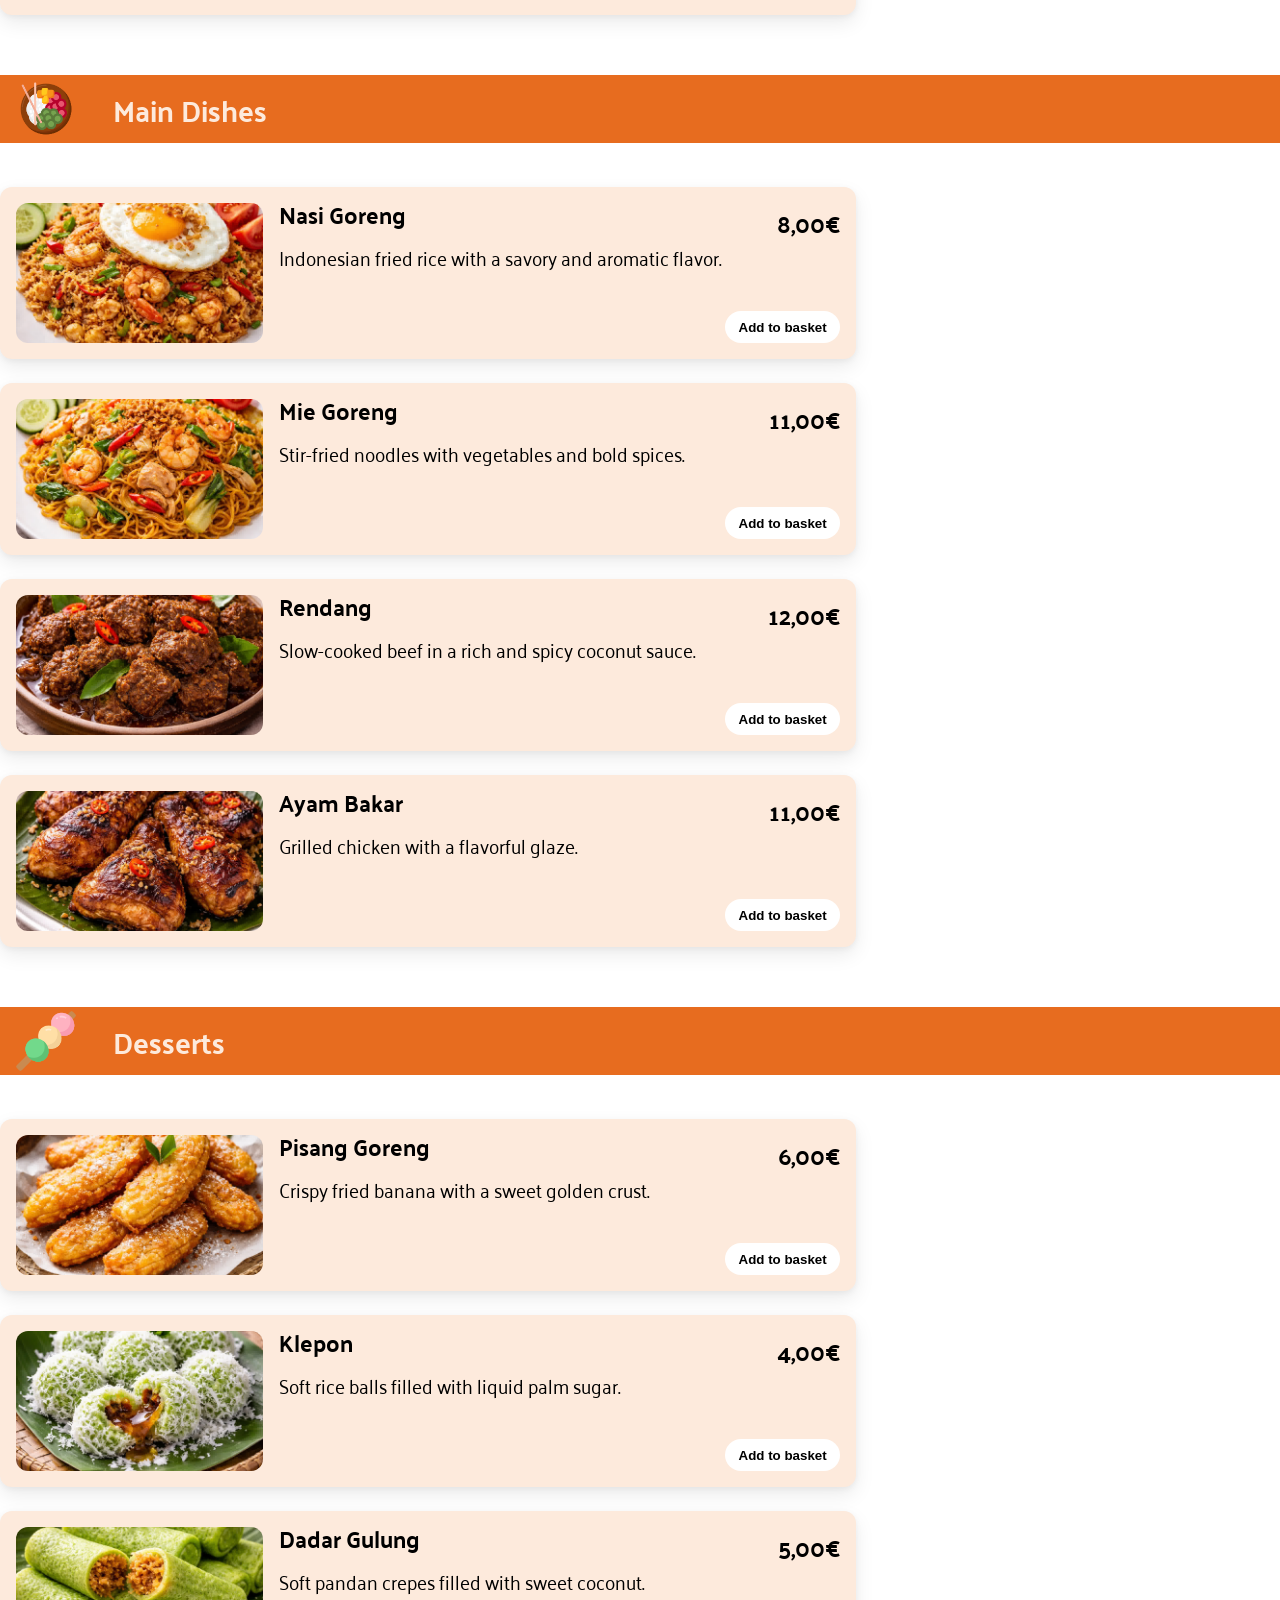
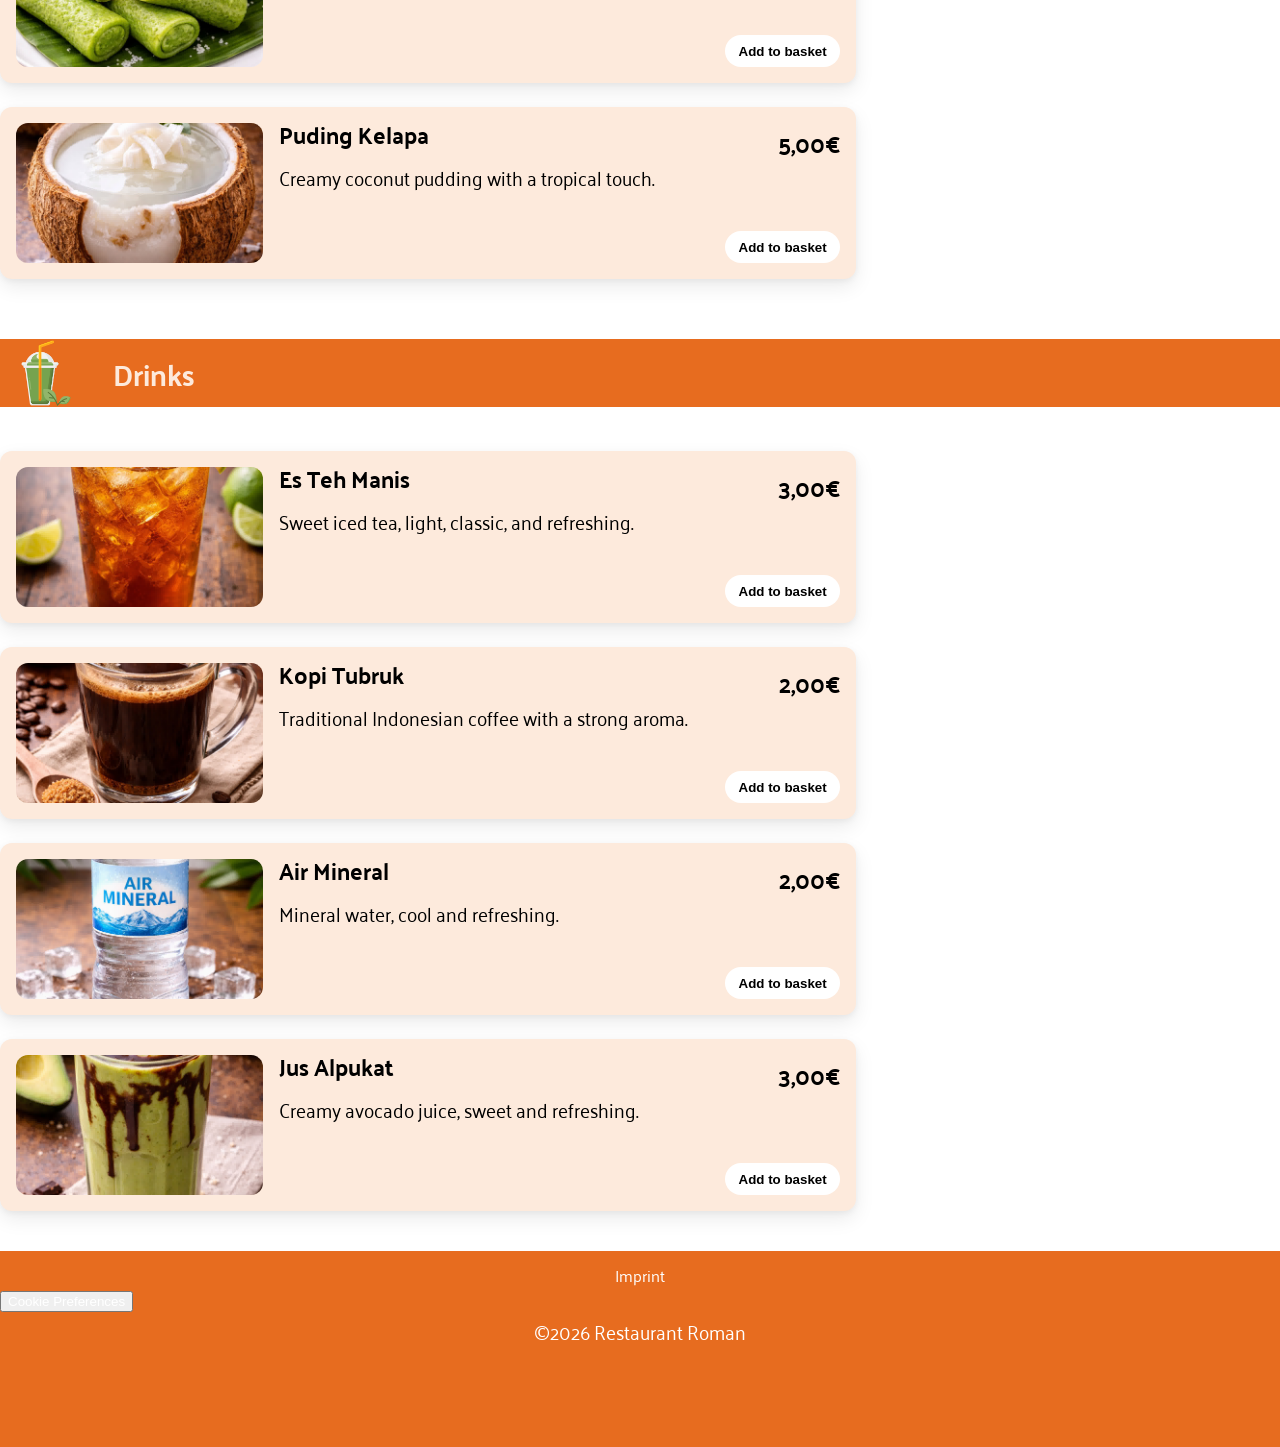
==== commit c49f1840: "Implement desktop layout with CSS" ====
--- a/index.html
+++ b/index.html
@@ -8,7 +8,10 @@
     <link rel="stylesheet" href="./css/reset_stylesheet.css" />
     <link rel="stylesheet" href="./css/fonts.css" />
     <link rel="stylesheet" href="./css/variables.css" />
+    <link rel="stylesheet" href="./css/shopping-cart.css">
     <link rel="stylesheet" href="./css/style.css" />
+    <link rel="stylesheet" href="./css/layout.css">
+    <link rel="stylesheet" href="./css/food-menu.css">
     <script src="./javascript/data.js" defer></script>
     <script src="./javascript/templates.js" defer></script>
     <script src="./javascript/auxiliaries.js"></script>
@@ -171,6 +174,7 @@
           </p>
         </div>
       </section>
+
       <section class="menu-wrapper">
         <section id="menu_overview" class="menu-overview"></section>
         <section id="basket" class="basket">
@@ -183,7 +187,7 @@
           </button>
           <h2 class="cart-heading">Your Basket</h2>
           <div id="inner_basket" class="inner-basket"></div>
-          <div id="price_wrapper"></div>
+          <div id="price_wrapper" class="price-wrapper"></div>
         </section>
       </section>
 
@@ -204,7 +208,7 @@
               <a href="#"><img src="./assets/img/icons/orders.svg" alt="" /></a>
             </li>
             <li>
-              <button class="cart-btn" onclick="showCart()">
+              <button class="cart-btn" onclick="showContainer('basket')">
                 <img src="./assets/img/icons/basket.svg" alt="" />
                 <span id="badge" class="badge"></span>
               </button>
--- a/css/variables.css
+++ b/css/variables.css
@@ -11,13 +11,13 @@
   --gray-800: #444341;
   --gray-900: #363534;
 
-  --orange-600: #e76c1f;
-
   --orange-50: #fdf0e7;
   --orange-100: #fdeadc;
   --orange-200: #e7c3ad;
+  --orange-600: #e76c1f;
 
 
+  /* semantic colors */
   --text-color-light: var(--white-100); 
   --text-color-medium: var(--orange-100);
   --text-color-medium-dark: var(--orange-600);
--- a/css/shopping-cart.css
+++ b/css/shopping-cart.css
@@ -0,0 +1,219 @@
+/* ===============================================================
+Shopping cart
+=================================================================*/
+.basket {
+  width: 90%;
+  max-width: 300px;
+  height: 80%;
+  max-height: 600px;
+  padding: 1em;
+  position: fixed;
+  left: 50%;
+  bottom: var(--mobile-navbar-height);
+  transform: translate(-50%, 100%);
+  transition: transform 0.3s ease;
+  display: flex;
+  flex-direction: column;
+  align-items: center;
+  background-color: var(--bg-color-cart);
+  border-top-left-radius: 30px;
+  border-top-right-radius: 30px;
+}
+
+.basket.show {
+  bottom: var(--mobile-navbar-height);
+  transform: translate(-50%, 0);
+}
+
+.close-btn {
+  height: 36px;
+  border: none;
+  align-self: flex-end;
+  background-color: transparent;
+  cursor: pointer;
+}
+
+.close-icon {
+  height: 100%;
+  filter: brightness(0) saturate(100%) invert(82%) sepia(1%) saturate(2006%)
+    hue-rotate(320deg) brightness(113%) contrast(105%);
+}
+
+.inner-basket {
+  width: 100%;
+  flex: 1;
+  display: flex;
+  flex-direction: column;
+  text-align: center;
+  color: var(--text-color-medium);
+  overflow-y: auto;
+}
+
+.inner-basket::-webkit-scrollbar {
+  width: 8px;
+}
+
+.cart-content-wrapper {
+  padding: 1em 0;
+}
+
+.cart-content-wrapper p {
+  font-size: 0.95rem;
+  line-height: 1.2;
+}
+
+.cart-icon {
+  margin: 2.5em 0 0;
+  height: 90px;
+}
+
+.dish-card-wrapper {
+  height: 300px;
+  overflow-y: auto;
+}
+
+.cart-item {
+  width: 95%;
+  padding: 1em;
+  margin: 0 auto 0.5em;
+  display: grid;
+  grid-template-columns: repeat(8, 1fr);
+  grid-template-areas:
+    "title title title title title title title title"
+    "del-or-min increase . . price price price price";
+  row-gap: 0.5em;
+  color: var(--text-color-dark);
+  background-color: var(--bg-color-dish);
+  border-radius: 16px;
+}
+
+.cart-item-title-wrapper {
+  width: 100%;
+  grid-area: title;
+  display: flex;
+  align-items: center;
+  justify-content: space-between;
+  gap: 0.5em;
+}
+
+.cart-item-title {
+  width: 100%;
+  display: flex;
+  align-items: center;
+  gap: 0.3em;
+}
+
+.cart-item-text {
+  font-weight: 700;
+}
+
+.increase-dishes,
+.decrease-dishes,
+.delete-dishes {
+  width: fit-content;
+  background-color: transparent;
+  border: none;
+  cursor: pointer;
+}
+
+.increase-dishes {
+  padding: 0;
+  grid-area: increase;
+}
+
+.delete-or-minus {
+  width: fit-content;
+  padding: 0;
+  grid-area: del-or-min;
+}
+
+.delete-dishes {
+  height: 24px;
+  width: 24px;
+  padding: 0;
+  margin: 0;
+}
+
+.delete-dishes img {
+  height: 100%;
+}
+
+.optional-trash-btn {
+  grid-area: trash;
+  justify-self: flex-end;
+}
+
+.item-price {
+  grid-area: price;
+  justify-self: flex-end;
+}
+
+.price-box {
+  display: flex;
+  flex-direction: column;
+  align-items: space-between;
+  justify-content: center;
+  gap: 0.3em;
+  color: var(--text-color-light);
+}
+
+.price-line {
+  display: flex;
+  align-items: center;
+  justify-content: space-between;
+  font-size: 0.9rem;
+  font-weight: 700;
+}
+
+.separator {
+  height: 2px;
+  background-color: var(--bg-color-page);
+}
+
+.buy-now-btn {
+  margin: 1em 0 0;
+  padding: 0.5em 1em;
+  font-size: 1.3rem;
+  color: var(--text-color-light);
+  border-radius: 60px;
+  background-color: var(--bg-color-banners);
+  cursor: pointer;
+}
+
+/* ===============================================================
+Media Queries
+=================================================================*/
+@media (min-width: 50em) {
+  .basket {
+    grid-column: 2;
+    min-height: 500px;
+    min-width: 400px;
+    position: sticky;
+    top: 20px;
+    z-index: 2;
+    transform: unset;
+    align-self: flex-start;
+  }
+
+  .close-btn {
+    display: none;
+  }
+
+  .price-wrapper {
+    width: 95%;
+  }
+
+  .price-line {
+    font-size: 1.2rem;
+  }
+
+  .price-line:last-of-type {
+    margin: 0 0 1em;
+  }
+
+  .buy-now-btn {
+    display: block;
+    width: fit-content;
+    margin: 0 auto;
+  }
+}
--- a/css/style.css
+++ b/css/style.css
@@ -35,7 +35,10 @@
 *::-webkit-scrollbar-thumb {
   background-color: var(--scrollbar-thumb);
   border-radius: 10px;
-  /* border: 3px solid #ffffff; */
+}
+
+.d-none {
+  display: none !important;
 }
 
 /* ===============================================================
@@ -59,6 +62,28 @@
   color: var(--text-color-medium);
   background-color: var(--bg-color-banners);
 }
+
+.title-banner {
+  margin: 0; 
+  text-align: left;
+}
+
+.title-wrapper {
+  position: relative;
+  width: 100%;
+}
+
+.title-wrapper::after {
+  content: "";
+  position: absolute;
+  top: 0;
+  right: -424px;
+  width: 424px;
+  height: 100%;
+  background-color: var(--bg-color-banners);
+}
+
+
 
 h3 {
   margin: 0 0 0.3em;
@@ -89,383 +114,6 @@
 
 .paragraph a:hover {
   text-decoration: underline;
-}
-
-/* ===============================================================
-Header
-=================================================================*/
-header {
-  height: var(--header-height);
-  grid-area: header;
-  background-color: var(--bg-color-banners);
-}
-
-.header-logo-wrapper {
-  height: 100%;
-  max-width: 1440px;
-  margin: 0 auto;
-  padding: 1em 0.5em;
-  display: flex;
-  align-items: center;
-  justify-content: space-between;
-}
-
-.header-logo {
-  display: block;
-  width: 92px;
-  height: 38px;
-}
-
-.fake-burger-menu {
-  display: none;
-}
-
-/* ===============================================================
-Main
-=================================================================*/
-main {
-  grid-area: main;
-}
-
-/* ===============================================================
-Hero section
-=================================================================*/
-.hero-img-wrapper {
-  margin: 1em auto 0;
-  height: clamp(100px, 35vh, 400px);
-  /* aspect-ratio: 1 / 1; */
-  position: relative;
-  max-width: 95%;
-  background-image: url("../assets/img/IndonesischesEssen.jpg");
-  background-size: cover;
-  background-position: center;
-  border-radius: 16px;
-}
-
-.roman-logo {
-  width: 150px;
-  height: 150px;
-  background-color: var(--bg-color-light);
-  border-radius: 50%;
-
-  display: flex;
-  justify-content: center;
-  align-items: center;
-
-  position: absolute;
-  bottom: -75px;
-  left: 50%;
-  transform: translate(-50%, -10%);
-  border: 4px solid var(--border-color-light);
-  box-shadow: 0 4px 10px var(--box-shadow);
-}
-
-.roman-logo img {
-  width: 200px;
-  height: 200px;
-  object-fit: contain;
-  border-radius: 50%;
-}
-
-.small-info {
-  height: 100%;
-  padding: 5em 0;
-  display: flex;
-  flex-direction: column;
-  align-items: center;
-}
-
-.star-wrapper {
-  margin: 0 0 1em;
-  padding: 0 0 0.5em;
-  text-align: center;
-}
-
-.star {
-  height: 28px;
-}
-
-.star.transparent {
-  height: 26px;
-}
-
-.slogan {
-  text-align: center;
-}
-
-/* ===============================================================
-Menu section
-=================================================================*/
-.menu-wrapper {
-  width: 100%;
-  display: flex;
-}
-
-.menu-overview {
-  flex: 1;
-  display: flex;
-  flex-wrap: wrap;
-  gap: 20px;
-  flex-direction: column;
-}
-
-.title-wrapper {
-  position: relative;
-  background-color: var(--bg-color-banners);
-}
-
-.title-img {
-  position: absolute;
-  top: -50%;
-  left: 50%;
-  transform: translateX(-50%);
-  height: 56px;
-}
-
-.dishes {
-  max-width: 600px;
-  padding: 0.5em;
-  margin: 1.5em 0;
-  display: flex;
-  flex-direction: column;
-  align-items: center;
-  justify-content: space-between;
-  gap: 1em;
-  background-color: var(--bg-color-dish);
-  border-radius: 12px;
-  box-shadow:
-    0 2px 6px rgba(0, 0, 0, 0.05),
-    0 8px 20px rgba(0, 0, 0, 0.08);
-  transition:
-    box-shadow 0.2s ease,
-    transform 0.2s ease;
-}
-
-.dishes:hover {
-  transform: translateY(-2px);
-  box-shadow: 0 6px 16px rgba(0, 0, 0, 0.12);
-}
-
-.dishes:last-of-type {
-  margin-bottom: 2.5em;
-}
-
-.dish-img-wrapper {
-  width: 100%;
-  height: 64px;
-}
-
-.dish-img-wrapper img {
-  width: 100%;
-  max-height: 100%;
-  object-fit: cover;
-  object-position: center;
-  border-radius: 12px;
-}
-
-.dish-information {
-  width: 100%;
-  display: grid;
-  grid-template-columns: repeat(2, 1fr);
-  grid-template-rows: auto auto minmax(50px, auto);
-  grid-template-areas:
-    "title title"
-    "description description"
-    "price button";
-}
-
-.dish-title {
-  grid-area: title;
-}
-
-.dish-price {
-  grid-area: price;
-  align-self: center;
-  font-weight: 700;
-}
-
-.dish-description {
-  font-size: 0.9rem;
-  grid-area: description;
-}
-
-.add-to-cart-btn {
-  height: 32px;
-  grid-area: button;
-  padding: 0.5em 1em;
-  width: fit-content;
-  justify-self: flex-end;
-  align-self: center;
-  font-weight: 700;
-  background-color: var(--bg-color-btn);
-  border: none;
-  border-radius: 20px;
-  cursor: pointer;
-}
-
-.add-to-cart-btn:hover {
-  color: var(--text-color-medium-dark);
-}
-
-/* ===============================================================
-Shopping cart
-=================================================================*/
-.basket {
-  width: 90%;
-  max-width: 300px;
-  height: 80%;
-  max-height: 600px;
-  padding: 1em;
-  position: fixed;
-  left: 50%;
-  bottom: var(--mobile-navbar-height);
-  transform: translate(-50%, 100%);
-  transition: transform 0.3s ease;
-  display: flex;
-  flex-direction: column;
-  align-items: center;
-  background-color: var(--bg-color-cart);
-  border-top-left-radius: 30px;
-  border-top-right-radius: 30px;
-}
-
-.basket.show {
-  bottom: var(--mobile-navbar-height);
-  transform: translate(-50%, 0);
-}
-
-.close-btn {
-  height: 36px;
-  border: none;
-  align-self: flex-end;
-  background-color: transparent;
-  cursor: pointer;
-}
-
-.close-icon {
-  height: 100%;
-  filter: brightness(0) saturate(100%) invert(82%) sepia(1%) saturate(2006%)
-    hue-rotate(320deg) brightness(113%) contrast(105%);
-}
-
-.inner-basket {
-  width: 100%;
-  flex: 1;
-  display: flex;
-  flex-direction: column;
-  text-align: center;
-  color: var(--text-color-medium);
-  overflow-y: auto;
-}
-
-.inner-basket::-webkit-scrollbar {
-  width: 8px;
-}
-
-.cart-content-wrapper {
-  padding: 1em 0;
-}
-
-.cart-content-wrapper p {
-  font-size: 0.95rem;
-  line-height: 1.2;
-}
-
-.cart-icon {
-  margin: 2.5em 0 0;
-  height: 90px;
-}
-
-.dish-card-wrapper {
-  height: 300px;
-  overflow-y: auto;
-}
-
-.cart-item {
-  width: 95%;
-  padding: 1em;
-  margin: 0 auto 0.5em;
-  display: grid;
-  grid-template-columns: repeat(2, 1fr);
-  grid-template-areas:
-    "title title"
-    "button price";
-  gap: 0.5em;
-  color: var(--text-color-dark);
-  background-color: var(--bg-color-dish);
-  border-radius: 16px;
-}
-
-.cart-item-title-wrapper {
-  grid-area: title;
-  display: flex;
-  align-items: center;
-  gap: 0.5em;
-}
-
-.cart-item-text {
-  font-weight: 700;
-}
-
-.button-wrapper {
-  grid-area: button;
-  display: flex;
-  align-items: center;
-}
-
-.increase-dishes,
-.decrease-dishes,
-.delete-dishes {
-  background-color: transparent;
-  border: none;
-  cursor: pointer;
-}
-
-.delete-dishes {
-  height: 24px;
-  padding: 0;
-  margin: 0;
-}
-
-.delete-dishes img {
-  height: 100%;
-}
-
-.item-price {
-  grid-area: price;
-  justify-self: flex-end;
-}
-
-.price-box {
-  display: flex;
-  flex-direction: column;
-  align-items: space-between;
-  justify-content: center;
-  gap: 0.3em;
-  color: var(--text-color-light);
-}
-
-.price-line {
-  display: flex;
-  align-items: center;
-  justify-content: space-between;
-  font-size: 0.9rem;
-  font-weight: 700;
-}
-
-.separator {
-  height: 2px;
-  background-color: var(--bg-color-page);
-}
-
-.buy-now-btn {
-  margin: 1em 0 0;
-  padding: 0.5em 1em;
-  font-size: 1.3rem;
-  color: var(--text-color-light);
-  border-radius: 60px;
-  background-color: var(--bg-color-banners);
-  cursor: pointer;
 }
 
 /* ===============================================================
@@ -512,118 +160,11 @@
 }
 
 /* ===============================================================
-Mobile navigation
-=================================================================*/
-aside {
-  height: var(--mobile-navbar-height);
-  position: fixed;
-  bottom: 0;
-  left: 0;
-  right: 0;
-  background-color: var(--bg-color-mobile-nav);
-}
-
-nav {
-  height: 100%;
-}
-
-.nav-menu {
-  height: 100%;
-  display: flex;
-  align-items: center;
-  justify-content: space-around;
-}
-
-.nav-menu li {
-  height: 100%;
-  display: flex;
-  flex-direction: column;
-  align-items: center;
-  justify-content: center;
-}
-
-.nav-menu li a,
-.cart-btn {
-  height: 60px;
-  width: 60px;
-  padding: 1em;
-  display: flex;
-  align-items: center;
-  justify-content: center;
-  border-radius: 50%;
-  background-color: var(--gray-800);
-}
-
-.cart-btn {
-  position: relative;
-  border: none;
-  cursor: pointer;
-}
-
-.badge {
-  width: 20px;
-  height: 20px;
-  padding: 0.2em;
-  position: absolute;
-  top: -2px;
-  right: 6px;
-  display: flex;
-  align-items: center;
-  justify-content: center;
-  color: var(--text-color-medium-dark);
-  border-radius: 100%;
-  background-color: var(--bg-color-badge);
-}
-
-/* ===============================================================
-Footer
-=================================================================*/
-footer {
-  padding: 0 0 80px;
-  grid-area: footer;
-  background-color: var(--orange-600);
-}
-
-.inner-footer {
-  max-width: 1440px;
-  margin: 0 auto;
-  padding: 1em 0;
-}
-
-.footer-link {
-  margin: 0 0 0.5em;
-  display: block;
-  text-align: center;
-  text-decoration: none;
-  color: var(--white-100);
-}
-
-/* ===============================================================
 Media Queries
 =================================================================*/
-@media (min-width: 50em) {
-  .fake-burger-menu {
-    display: none;
-  }
+/* @media (min-width: 50em) {
 
-  .basket {
-    height: fit-content;
-    min-width: 400px;
-    background-color: var(--bg-color-cart);
-    color: var(--text-color-medium);
-  }
 
-  .dish-information {
-    flex: 1;
-    display: grid;
-    grid-template-columns: repeat(2fr);
-    grid-template-areas:
-      "title price"
-      "description description"
-      "button button";
-  }
-}
 
-.d-none {
-  display: none;
-}
+
+} */
--- a/css/layout.css
+++ b/css/layout.css
@@ -0,0 +1,204 @@
+/* ===============================================================
+Header
+=================================================================*/
+header {
+  height: var(--header-height);
+  grid-area: header;
+  background-color: var(--bg-color-banners);
+}
+
+.header-logo-wrapper {
+  height: 100%;
+  max-width: 1440px;
+  margin: 0 auto;
+  padding: 1em 0.5em;
+  display: flex;
+  align-items: center;
+  justify-content: space-between;
+}
+
+.header-logo {
+  display: block;
+  width: 92px;
+  height: 38px;
+}
+
+.fake-burger-menu {
+  display: none;
+}
+
+/* ===============================================================
+Main
+=================================================================*/
+main {
+  grid-area: main;
+  width: 100%;
+  max-width: 1440px;
+  margin: 0 auto; 
+}
+
+/* ===============================================================
+Hero section
+=================================================================*/
+.hero-img-wrapper {
+  margin: 1em auto 0;
+  height: clamp(100px, 35vh, 400px);
+  /* aspect-ratio: 1 / 1; */
+  position: relative;
+  max-width: 95%;
+  background-image: url("../assets/img/IndonesischesEssen.jpg");
+  background-size: cover;
+  background-position: center;
+  border-radius: 16px;
+}
+
+.roman-logo {
+  width: 150px;
+  height: 150px;
+  background-color: var(--bg-color-light);
+  border-radius: 50%;
+
+  display: flex;
+  justify-content: center;
+  align-items: center;
+
+  position: absolute;
+  bottom: -75px;
+  left: 50%;
+  transform: translate(-50%, -10%);
+  border: 4px solid var(--border-color-light);
+  box-shadow: 0 4px 10px var(--box-shadow);
+}
+
+.roman-logo img {
+  width: 200px;
+  height: 200px;
+  object-fit: contain;
+  border-radius: 50%;
+}
+
+.small-info {
+  height: 100%;
+  padding: 5em 0;
+  display: flex;
+  flex-direction: column;
+  align-items: center;
+}
+
+.star-wrapper {
+  margin: 0 0 1em;
+  padding: 0 0 0.5em;
+  text-align: center;
+}
+
+.star {
+  height: 28px;
+}
+
+.star.transparent {
+  height: 26px;
+}
+
+.slogan {
+  text-align: center;
+}
+
+/* ===============================================================
+Footer
+=================================================================*/
+footer {
+  padding: 0 0 80px;
+  grid-area: footer;
+  background-color: var(--orange-600);
+}
+
+.inner-footer {
+  max-width: 1440px;
+  margin: 0 auto;
+  padding: 1em 0;
+}
+
+.footer-link {
+  margin: 0 0 0.5em;
+  display: block;
+  text-align: center;
+  text-decoration: none;
+  color: var(--white-100);
+}
+
+/* ===============================================================
+Mobile navigation
+=================================================================*/
+aside {
+  height: var(--mobile-navbar-height);
+  position: fixed;
+  bottom: 0;
+  left: 0;
+  right: 0;
+  background-color: var(--bg-color-mobile-nav);
+}
+
+nav {
+  height: 100%;
+}
+
+.nav-menu {
+  height: 100%;
+  display: flex;
+  align-items: center;
+  justify-content: space-around;
+}
+
+.nav-menu li {
+  height: 100%;
+  display: flex;
+  flex-direction: column;
+  align-items: center;
+  justify-content: center;
+}
+
+.nav-menu li a,
+.cart-btn {
+  height: 60px;
+  width: 60px;
+  padding: 1em;
+  display: flex;
+  align-items: center;
+  justify-content: center;
+  border-radius: 50%;
+  background-color: var(--gray-800);
+}
+
+.cart-btn {
+  position: relative;
+  border: none;
+  cursor: pointer;
+}
+
+.badge {
+  width: 20px;
+  height: 20px;
+  padding: 0.2em;
+  position: absolute;
+  top: -2px;
+  right: 6px;
+  display: flex;
+  align-items: center;
+  justify-content: center;
+  color: var(--text-color-medium-dark);
+  border-radius: 100%;
+  background-color: var(--bg-color-badge);
+}
+
+/* ===============================================================
+Media Queries
+=================================================================*/
+@media (min-width: 50em) {
+  .fake-burger-menu {
+    display: none;
+  }
+
+  aside {
+    display: none;
+  }
+}
--- a/css/food-menu.css
+++ b/css/food-menu.css
@@ -0,0 +1,179 @@
+/* ===============================================================
+Menu section
+=================================================================*/
+.menu-wrapper {
+  width: 100%;
+  display: flex;
+}
+
+.menu-overview {
+  flex: 1;
+  display: flex;
+  flex-wrap: wrap;
+  gap: 20px;
+  flex-direction: column;
+}
+
+.title-wrapper {
+  position: relative;
+  background-color: var(--bg-color-banners);
+}
+
+.title-img {
+  position: absolute;
+  top: -50%;
+  left: 50%;
+  z-index: 10;
+  transform: translateX(-50%);
+  height: 56px;
+}
+
+.dishes {
+  max-width: 500px;
+  padding: 0.5em;
+  margin: 1.5em auto;
+  display: flex;
+  flex-direction: column;
+  align-items: center;
+  justify-content: space-between;
+  gap: 1em;
+  background-color: var(--bg-color-dish);
+  border-radius: 12px;
+  box-shadow:
+    0 2px 6px rgba(0, 0, 0, 0.05),
+    0 8px 20px rgba(0, 0, 0, 0.08);
+  transition:
+    box-shadow 0.2s ease,
+    transform 0.2s ease;
+}
+
+.dishes:hover {
+  transform: translateY(-2px);
+  box-shadow: 0 6px 16px rgba(0, 0, 0, 0.12);
+}
+
+.dishes:last-of-type {
+  margin-bottom: 2.5em;
+}
+
+.dish-img-wrapper {
+  width: 100%;
+  height: 64px;
+}
+
+.dish-img-wrapper img {
+  width: 100%;
+  max-height: 100%;
+  object-fit: cover;
+  object-position: center;
+  border-radius: 12px;
+}
+
+.dish-information {
+  width: 100%;
+  display: grid;
+  grid-template-columns: repeat(2, 1fr);
+  grid-template-rows: auto auto minmax(50px, auto);
+  grid-template-areas:
+    "title title"
+    "description description"
+    "price button";
+}
+
+.dish-title {
+  grid-area: title;
+}
+
+.dish-price {
+  grid-area: price;
+  align-self: center;
+  font-weight: 700;
+}
+
+.dish-description {
+  font-size: 0.9rem;
+  grid-area: description;
+}
+
+.add-to-cart-btn {
+  height: 32px;
+  grid-area: button;
+  padding: 0.5em 1em;
+  width: fit-content;
+  justify-self: flex-end;
+  align-self: center;
+  font-weight: 700;
+  background-color: var(--bg-color-btn);
+  border: none;
+  border-radius: 20px;
+  cursor: pointer;
+}
+
+.add-to-cart-btn:hover {
+  color: var(--text-color-medium-dark);
+}
+
+/* ===============================================================
+Media Queries
+=================================================================*/
+@media (min-width: 50em) {
+  .menu-wrapper {
+    display: grid;
+    grid-template-columns: 1fr 400px;
+    gap: 24px;
+    align-items: start;
+  }
+
+  .menu-overview {
+    grid-column: 1;
+  }
+
+  .title-wrapper {
+    display: flex;
+    align-items: center;
+    gap: 4px;
+  }
+
+  .title-img {
+    margin: 0 0 0 12px;
+    position: static;
+    transform: unset;
+    height: 68px;
+  }
+
+  .dishes {
+    padding: 1em;
+    max-width: 100%;
+    margin-inline: 0 auto;
+    flex-direction: row;
+    align-items: stretch;
+  }
+
+  .dish-img-wrapper {
+    width: 30%;
+    height: 140px;
+  }
+
+  .dish-information {
+    flex: 1;
+    display: grid;
+    grid-template-columns: repeat(2, 1fr);
+    grid-template-areas:
+      "title price"
+      "description description"
+      "button button";
+  }
+
+  .dish-price {
+    font-size: 1.5rem;
+    justify-self: flex-end;
+  }
+
+  .dish-description {
+    font-size: 1.2rem;
+  }
+
+  .add-to-cart-btn {
+    align-self: flex-end;
+  }
+}
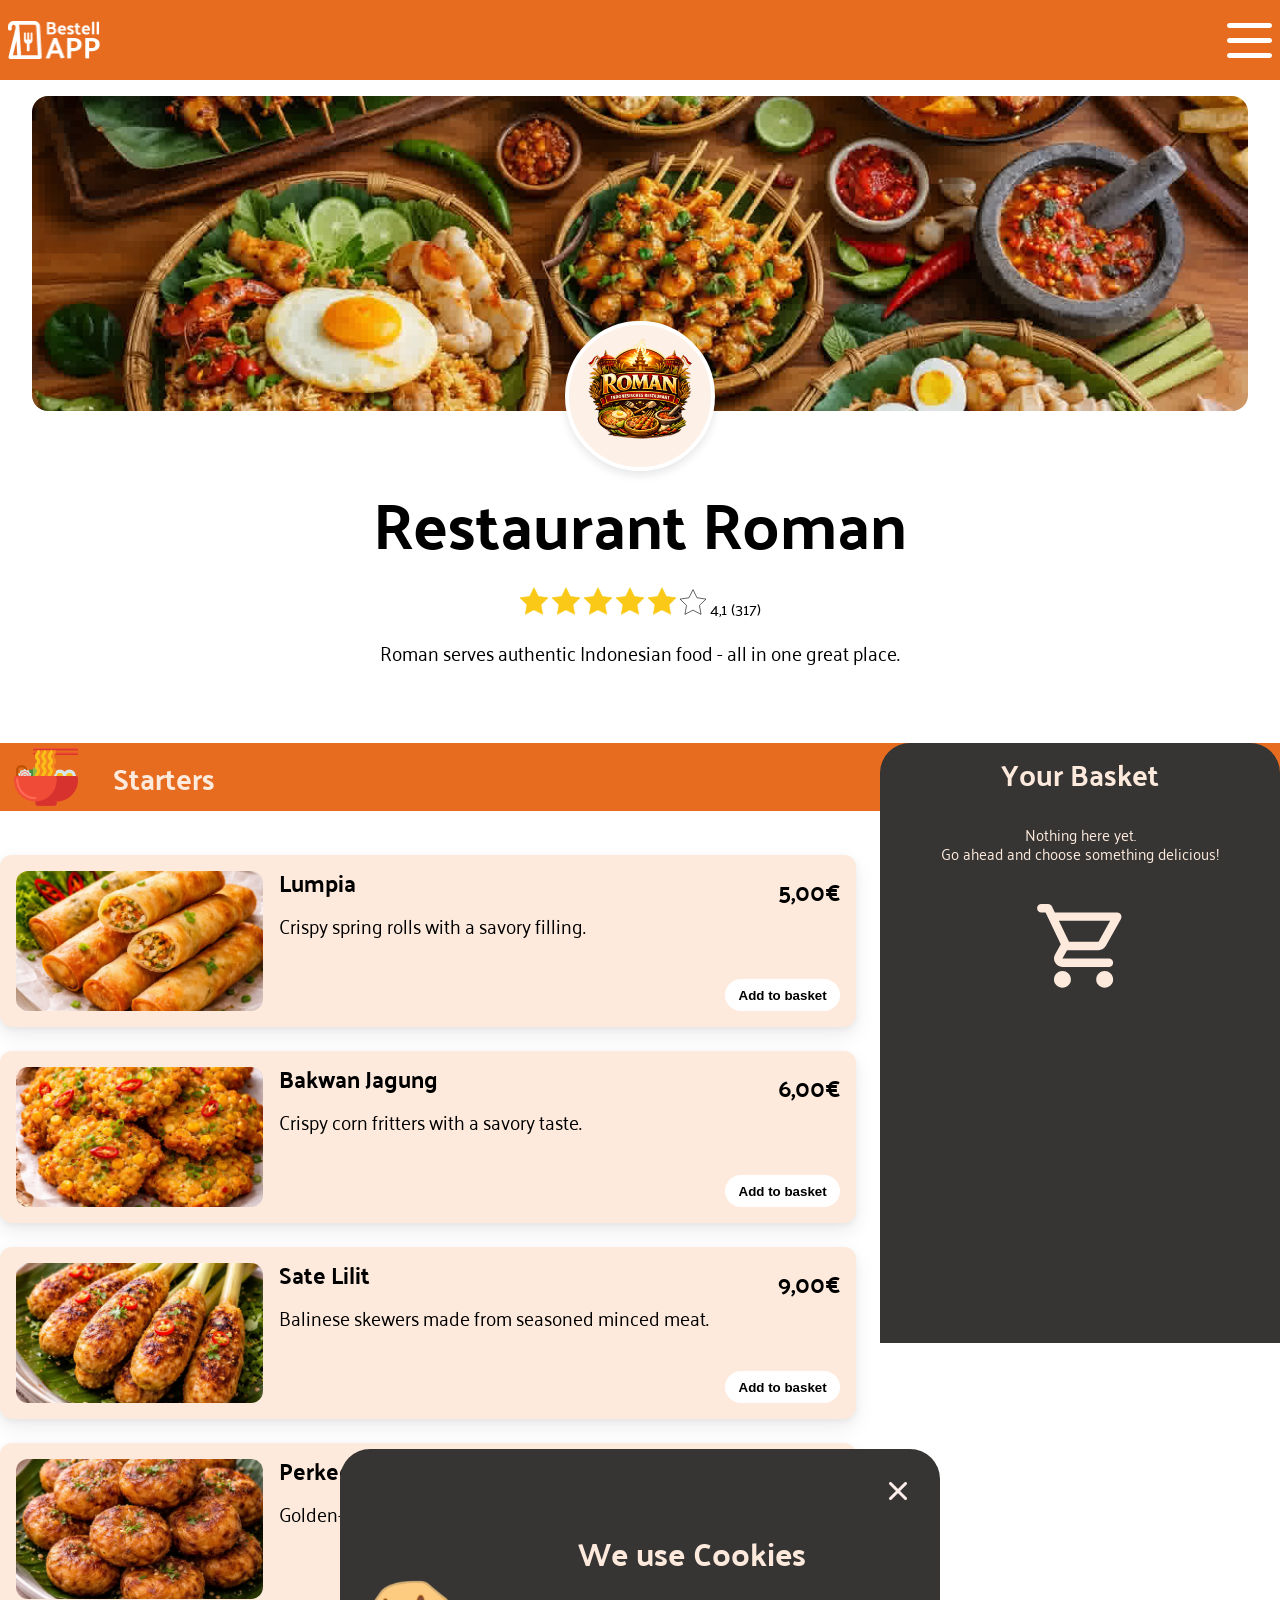
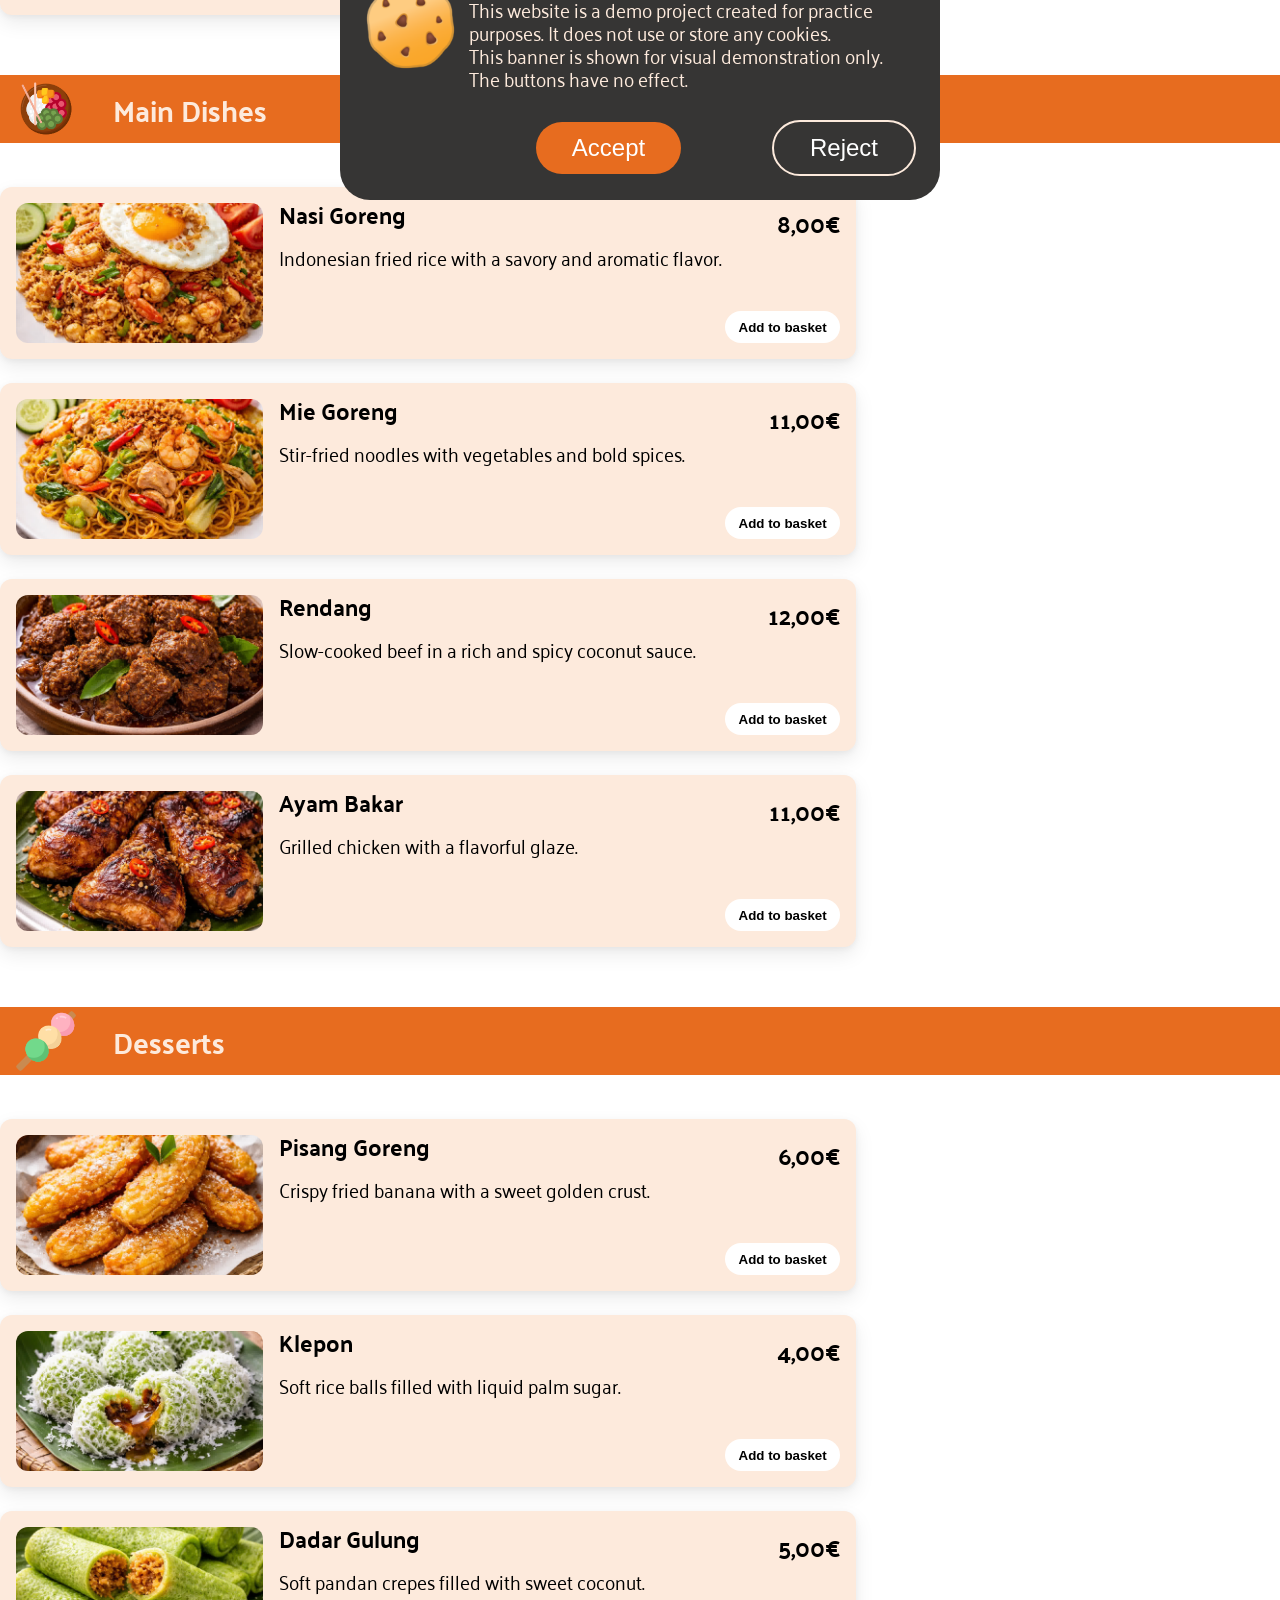
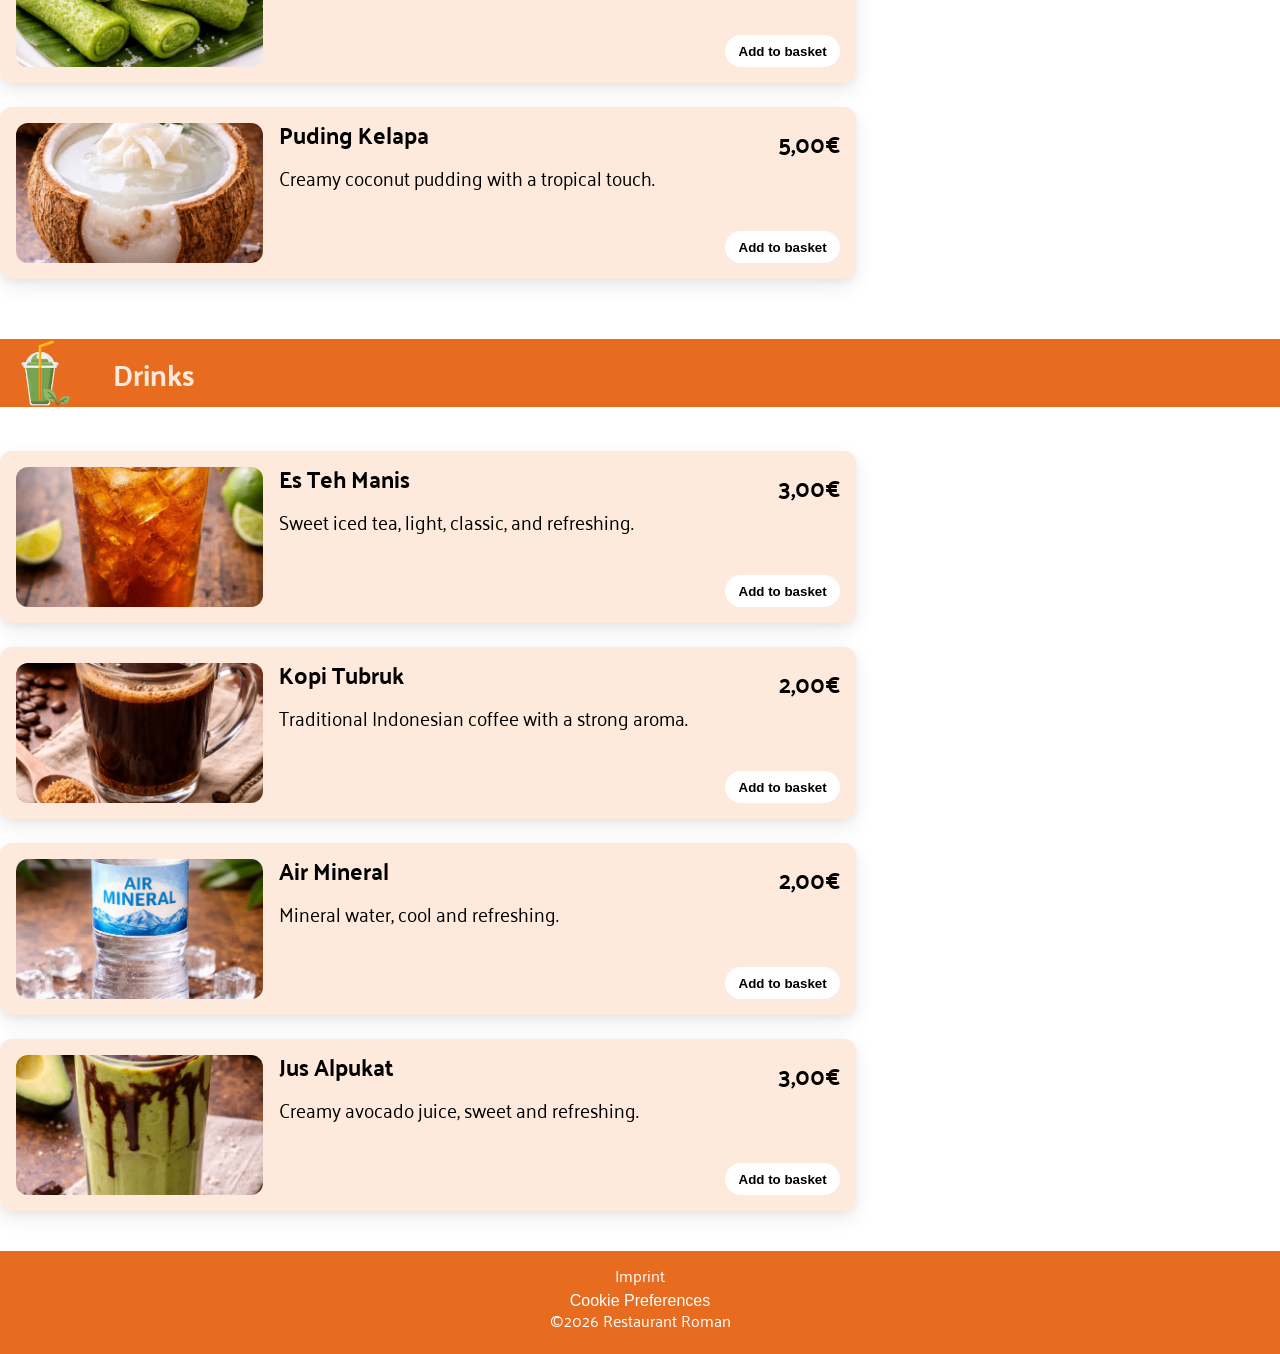
==== commit e811869c: "Implement fake cookie banner" ====
--- a/index.html
+++ b/index.html
@@ -8,10 +8,10 @@
     <link rel="stylesheet" href="./css/reset_stylesheet.css" />
     <link rel="stylesheet" href="./css/fonts.css" />
     <link rel="stylesheet" href="./css/variables.css" />
-    <link rel="stylesheet" href="./css/shopping-cart.css">
+    <link rel="stylesheet" href="./css/shopping-cart.css" />
     <link rel="stylesheet" href="./css/style.css" />
-    <link rel="stylesheet" href="./css/layout.css">
-    <link rel="stylesheet" href="./css/food-menu.css">
+    <link rel="stylesheet" href="./css/layout.css" />
+    <link rel="stylesheet" href="./css/food-menu.css" />
     <script src="./javascript/data.js" defer></script>
     <script src="./javascript/templates.js" defer></script>
     <script src="./javascript/auxiliaries.js"></script>
@@ -222,18 +222,38 @@
           <button class="close-btn" onclick="closeContainer('success')">
             <img class="close-icon" src="./assets/img/icons/close.png" alt="" />
           </button>
-          <img src="./assets/img/icons/car_icon.png" alt="">
+          <img src="./assets/img/icons/car_icon.png" alt="" />
           <p class="confirmation">Order confirmed!</p>
           <p class="info">Your food is on the way!</p>
         </article>
       </section>
     </main>
 
+    <section id="cookie_banner" class="cookie-banner">
+      <button class="close-button" onclick="closeContainer('cookie_banner')">
+        <img class="close-icon" src="./assets/img/icons/close.png" alt="" />
+      </button>
+      <img class="cookie" src="./assets/img/icons/cookie.png" alt="" />
+      
+        <h2 class="cookie-title">We use Cookies</h2>
+        <p class="cookie-text">
+          This website is a demo project created for practice purposes. It does
+          not use or store any cookies. <br />
+          This banner is shown for visual demonstration only. The buttons have
+          no effect.
+        </p>
+        <button class="accept">Accept</button>
+        <button class="reject">Reject</button>
+      
+    </section>
+
     <footer>
       <div class="inner-footer">
         <a class="footer-link" href="./html/imprint.html">Imprint</a>
-        <button class="footer-link" href="#">Cookie Preferences</button>
-        <p class="footer-link">&copy;2026 Restaurant Roman</p>
+        <button class="cookie-btn" onclick="showContainer('cookie_banner')">
+          Cookie Preferences
+        </button>
+        <p class="footer-info">&copy;2026 Restaurant Roman</p>
       </div>
     </footer>
   </body>
--- a/css/variables.css
+++ b/css/variables.css
@@ -30,6 +30,7 @@
   --bg-color-banners: var(--orange-600); 
   --bg-color-mobile-nav: var(--gray-900);
   --bg-color-cart: var(--gray-900);
+  --bg-color-cookie-banner: var(--gray-900);
   --bg-color-light: var(--orange-50);
   --bg-color-dish: var(--orange-100); 
   --bg-color-badge: var(--orange-100); 
--- a/css/layout.css
+++ b/css/layout.css
@@ -34,7 +34,7 @@
   grid-area: main;
   width: 100%;
   max-width: 1440px;
-  margin: 0 auto; 
+  margin: 0 auto;
 }
 
 /* ===============================================================
@@ -118,12 +118,23 @@
   padding: 1em 0;
 }
 
-.footer-link {
+.footer-link,
+.footer-info,
+.cookie-btn {
   margin: 0 0 0.5em;
   display: block;
+  font-size: 1rem;
   text-align: center;
   text-decoration: none;
   color: var(--white-100);
+}
+
+.cookie-btn {
+  display: block;
+  margin: 0 auto;
+  background-color: var(--bg-color-banners);
+  border: none;
+  cursor: pointer;
 }
 
 /* ===============================================================
@@ -135,6 +146,7 @@
   bottom: 0;
   left: 0;
   right: 0;
+  z-index: 20;
   background-color: var(--bg-color-mobile-nav);
 }
 
@@ -191,14 +203,128 @@
 }
 
 /* ===============================================================
+Cookie-banner
+=================================================================*/
+
+.cookie-banner {
+  width: 95%;
+  max-width: 310px;
+  padding: 1.5em;
+  position: fixed;
+  left: 50%;
+  bottom: -100%;
+  transform: translateX(-50%); 
+  transition: bottom 0.3s ease;
+  z-index: 15;
+  display: grid;
+  grid-template-columns: 1fr;
+  grid-template-areas:
+    "close"
+    "cookie"
+    "title"
+    "text"
+    "accept"
+    "reject";
+  gap: 12px;
+  background-color: var(--bg-color-cookie-banner);
+  border-radius: 30px;
+  place-items: center;
+}
+
+.cookie-banner.show {
+  bottom: calc(var(--mobile-navbar-height) + 12px); 
+  
+}
+
+.cookie {
+  grid-area: cookie;
+}
+
+.close-button {
+  grid-area: close;
+  padding: 0;
+  height: 36px;
+  border: none;
+  justify-self: flex-end;
+  background-color: transparent;
+  cursor: pointer;
+}
+
+.close-icon {
+  justify-self: flex-end;
+  height: 100%;
+  filter: brightness(0) saturate(100%) invert(82%) sepia(1%) saturate(2006%)
+    hue-rotate(320deg) brightness(113%) contrast(105%);
+}
+
+.cookie-title {
+  grid-area: title;
+  padding-inline: 0;
+  font-size: 32px;
+  background-color: unset;
+  text-align: left;
+}
+
+.cookie-text {
+  margin: 0 0 1em;
+  grid-area: text;
+  color: var(--text-color-medium);
+}
+
+.accept,
+.reject {
+  padding: 0.5em 1.5em;
+  background-color: var(--bg-color-banners);
+  font-size: 1.5rem;
+  border: none;
+  border-radius: 50px;
+  color: var(--text-color-light);
+}
+
+.accept {
+  grid-area: accept;
+}
+
+.reject {
+  grid-area: reject;
+  background-color: transparent;
+  border: 2px solid var(--bg-color-dish);
+}
+
+/* ===============================================================
 Media Queries
 =================================================================*/
 @media (min-width: 50em) {
   .fake-burger-menu {
-    display: none;
+    display: block;
   }
 
   aside {
     display: none;
   }
-}
+
+  footer {
+    padding: 0;
+  }
+
+  .cookie-banner {
+    max-width: 600px;
+    padding: 1.5em;
+    background-color: var(--bg-color-cookie-banner);
+    display: grid;
+    grid-template-columns: 1fr 3fr;
+    grid-template-areas:
+      "cookie close close close"
+      "cookie title title title"
+      "cookie text text text"
+      "cookie accept . reject";
+    column-gap: 12px;
+    border-radius: 30px;
+  }
+
+  .cookie {
+    align-self: center;
+  }
+}
+
+
--- a/css/food-menu.css
+++ b/css/food-menu.css
@@ -164,6 +164,10 @@
       "button button";
   }
 
+  .price-box {
+    padding: 0.5em 0 0; 
+  }
+
   .dish-price {
     font-size: 1.5rem;
     justify-self: flex-end;
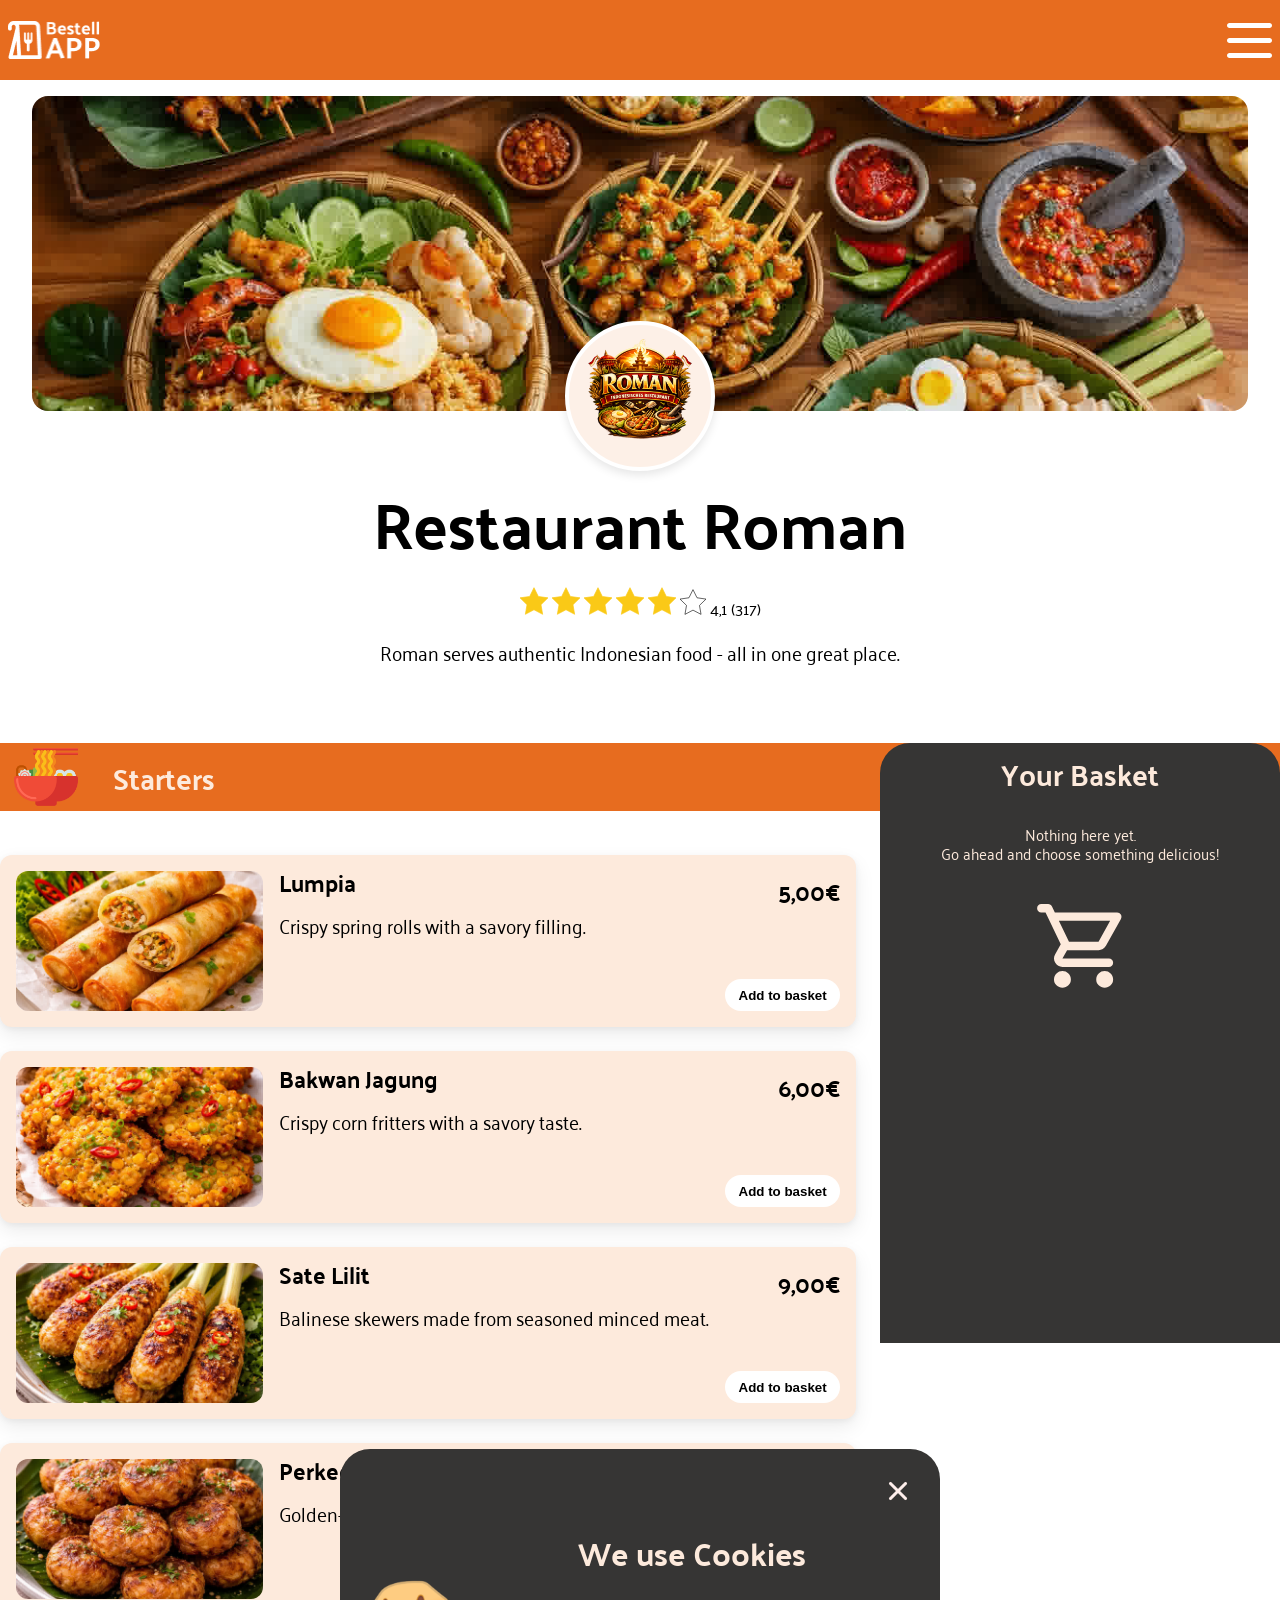
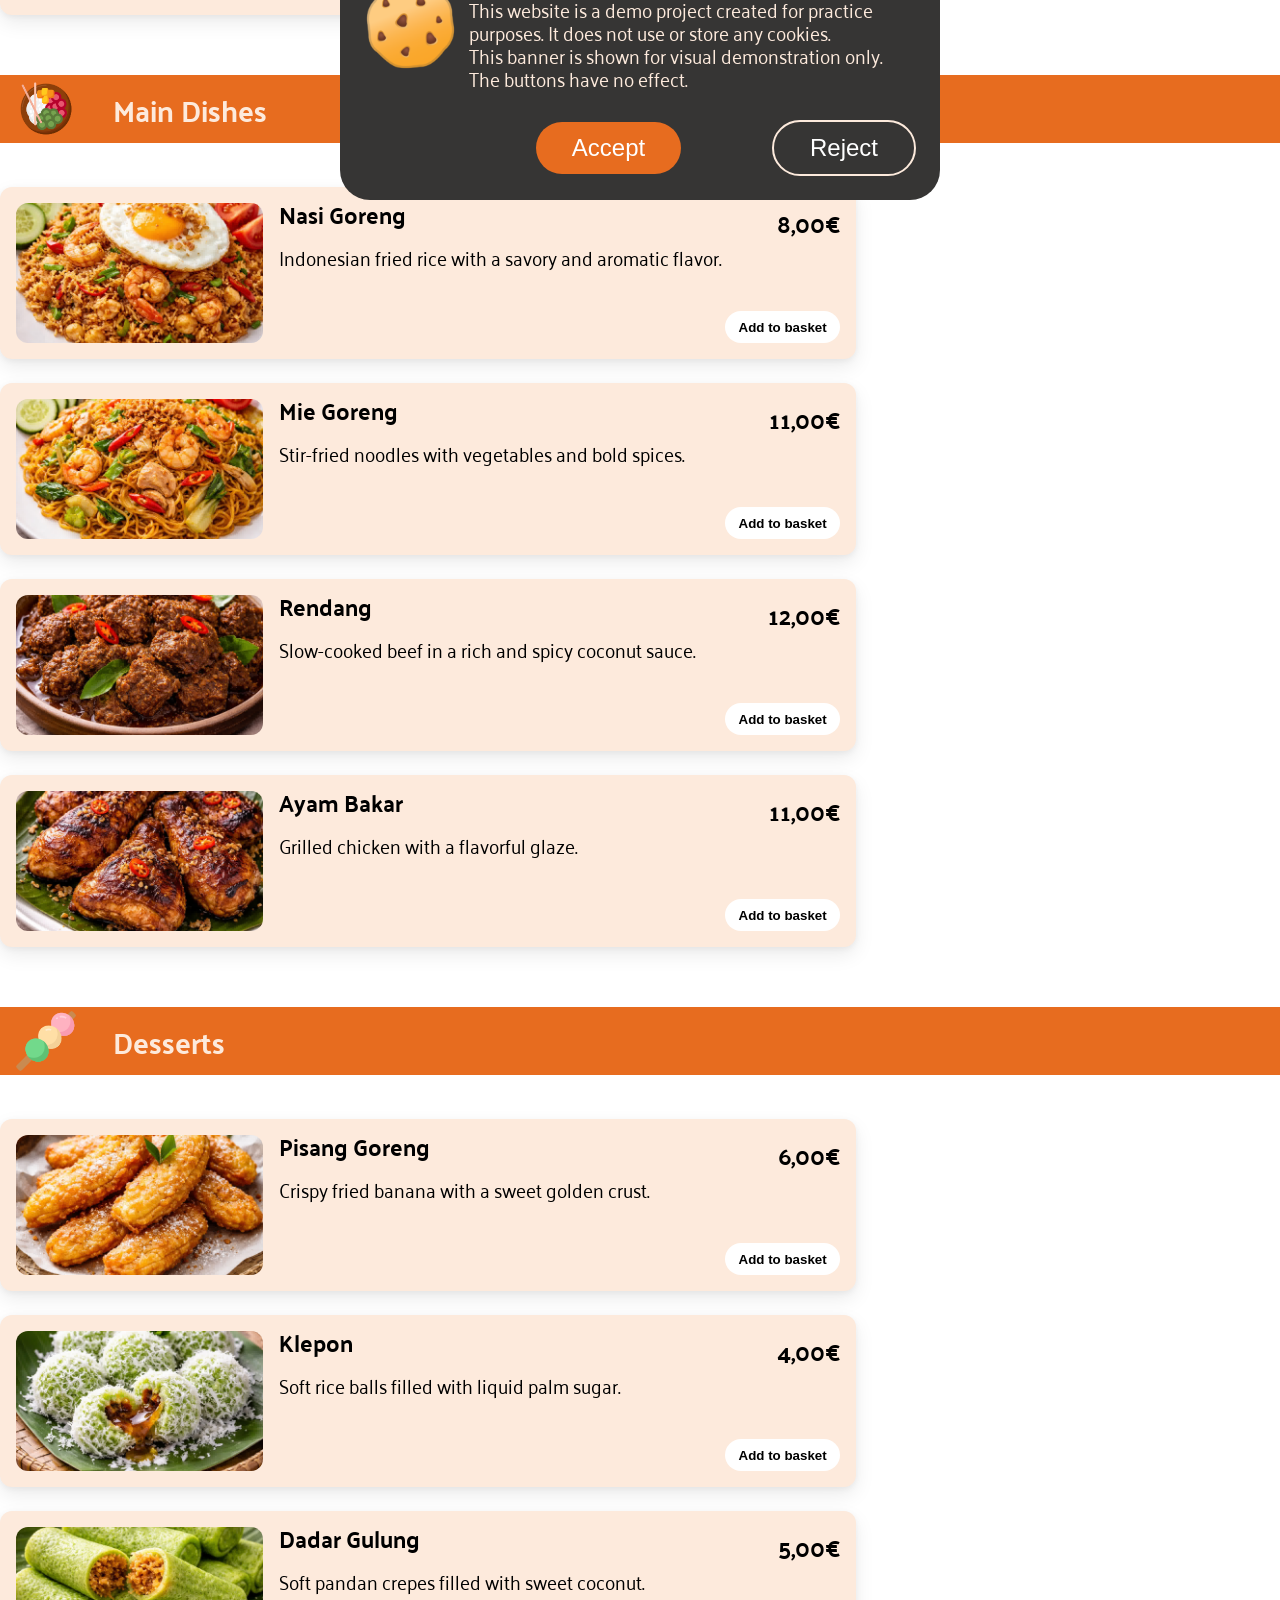
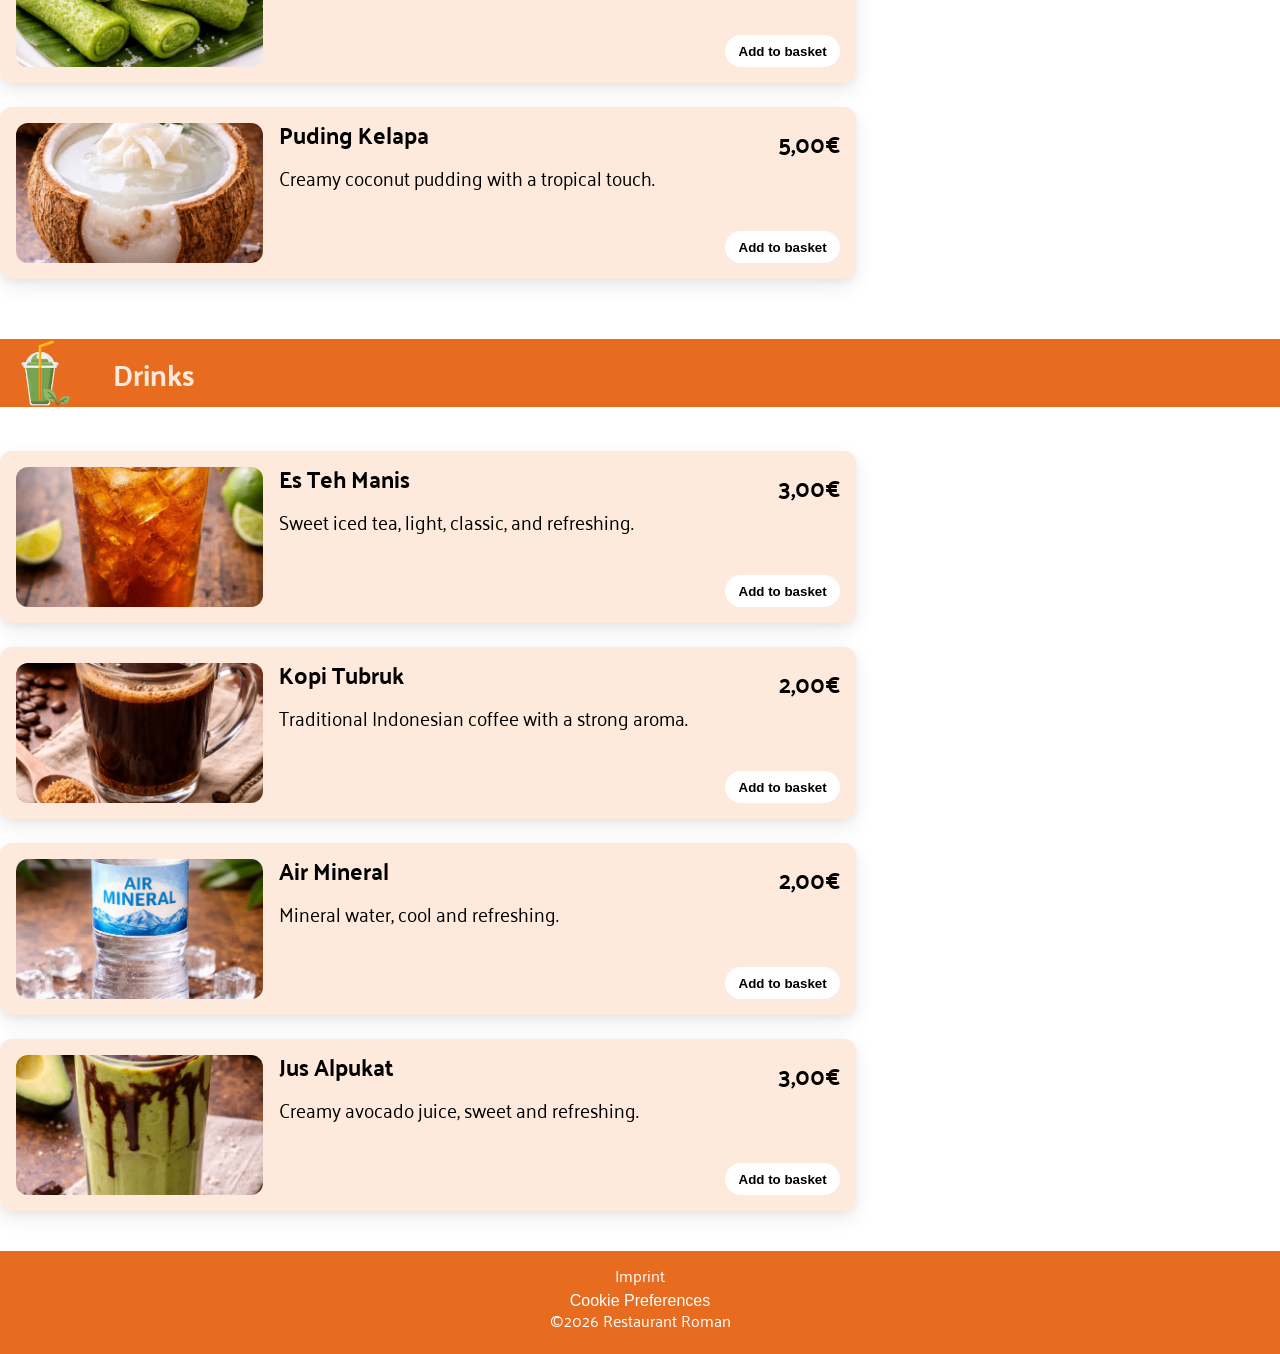
==== commit d801ebfa: "Bugfix: horizontal scroll bar in mobile view" ====
--- a/index.html
+++ b/index.html
@@ -18,223 +18,230 @@
     <script src="./javascript/script.js" defer></script>
   </head>
   <body>
-    <header id="top">
-      <div class="header-logo-wrapper">
-        <a href="./index.html">
+    <div id="page">
+      <header id="top">
+        <div class="header-logo-wrapper">
+          <a href="./index.html">
+            <img
+              class="header-logo"
+              src="./assets/img/icons/Logo_02.png"
+              alt="Restaurant-Logo"
+            />
+          </a>
           <img
-            class="header-logo"
-            src="./assets/img/icons/Logo_02.png"
-            alt="Restaurant-Logo"
+            class="fake-burger-menu"
+            src="./assets/img/icons/dehaze.svg"
+            alt=""
           />
-        </a>
-        <img
-          class="fake-burger-menu"
-          src="./assets/img/icons/dehaze.svg"
-          alt=""
-        />
-      </div>
-    </header>
-
-    <main>
-      <section class="hero">
-        <div class="hero-img-wrapper">
-          <div class="roman-logo">
-            <img
-              src="./assets/img/icons/RomanIndonesienRestaurant.png"
-              alt=" Restaurant Logo Roman"
-            />
-          </div>
         </div>
-
-        <div class="small-info">
-          <div class="top-row">
-            <h1>Restaurant Roman</h1>
-            <?xml version="1.0" encoding="iso-8859-1"?>
-            <div class="star-wrapper">
-              <svg
-                class="star"
-                version="1.1"
-                id="Layer_1"
-                xmlns="http://www.w3.org/2000/svg"
-                xmlns:xlink="http://www.w3.org/1999/xlink"
-                x="0px"
-                y="0px"
-                viewBox="0 0 426.667 426.667"
-                style="enable-background: new 0 0 426.667 426.667"
-                xml:space="preserve"
-              >
-                <polygon
-                  style="fill: #fac917; stroke: #fac917; stroke-width: 10"
-                  points="213.333,10.441 279.249,144.017 426.667,165.436 320,269.41 345.173,416.226 213.333,346.91 
-	81.485,416.226 106.667,269.41 0,165.436 147.409,144.017 "
-                />
-                <g></g>
-              </svg>
-              <svg
-                class="star"
-                version="1.1"
-                id="Layer_1"
-                xmlns="http://www.w3.org/2000/svg"
-                xmlns:xlink="http://www.w3.org/1999/xlink"
-                x="0px"
-                y="0px"
-                viewBox="0 0 426.667 426.667"
-                style="enable-background: new 0 0 426.667 426.667"
-                xml:space="preserve"
-              >
-                <polygon
-                  style="fill: #fac917; stroke: #fac917; stroke-width: 10"
-                  points="213.333,10.441 279.249,144.017 426.667,165.436 320,269.41 345.173,416.226 213.333,346.91 
-	81.485,416.226 106.667,269.41 0,165.436 147.409,144.017 "
-                />
-                <g></g>
-              </svg>
-              <svg
-                class="star"
-                version="1.1"
-                id="Layer_1"
-                xmlns="http://www.w3.org/2000/svg"
-                xmlns:xlink="http://www.w3.org/1999/xlink"
-                x="0px"
-                y="0px"
-                viewBox="0 0 426.667 426.667"
-                style="enable-background: new 0 0 426.667 426.667"
-                xml:space="preserve"
-              >
-                <polygon
-                  style="fill: #fac917; stroke: #fac917; stroke-width: 10"
-                  points="213.333,10.441 279.249,144.017 426.667,165.436 320,269.41 345.173,416.226 213.333,346.91 
-	81.485,416.226 106.667,269.41 0,165.436 147.409,144.017 "
-                />
-                <g></g>
-              </svg>
-              <svg
-                class="star"
-                version="1.1"
-                id="Layer_1"
-                xmlns="http://www.w3.org/2000/svg"
-                xmlns:xlink="http://www.w3.org/1999/xlink"
-                x="0px"
-                y="0px"
-                viewBox="0 0 426.667 426.667"
-                style="enable-background: new 0 0 426.667 426.667"
-                xml:space="preserve"
-              >
-                <polygon
-                  style="fill: #fac917; stroke: #fac917; stroke-width: 10"
-                  points="213.333,10.441 279.249,144.017 426.667,165.436 320,269.41 345.173,416.226 213.333,346.91 
-	81.485,416.226 106.667,269.41 0,165.436 147.409,144.017 "
-                />
-                <g></g>
-              </svg>
-              <svg
-                class="star"
-                version="1.1"
-                id="Layer_1"
-                xmlns="http://www.w3.org/2000/svg"
-                xmlns:xlink="http://www.w3.org/1999/xlink"
-                x="0px"
-                y="0px"
-                viewBox="0 0 426.667 426.667"
-                style="enable-background: new 0 0 426.667 426.667"
-                xml:space="preserve"
-              >
-                <polygon
-                  style="fill: #fac917; stroke: #fac917; stroke-width: 10"
-                  points="213.333,10.441 279.249,144.017 426.667,165.436 320,269.41 345.173,416.226 213.333,346.91 
-	81.485,416.226 106.667,269.41 0,165.436 147.409,144.017 "
-                />
-                <g></g>
-              </svg>
-              <svg
-                class="star transparent"
-                version="1.1"
-                id="Layer_1"
-                xmlns="http://www.w3.org/2000/svg"
-                xmlns:xlink="http://www.w3.org/1999/xlink"
-                x="0px"
-                y="0px"
-                viewBox="0 0 426.667 426.667"
-                style="enable-background: new 0 0 426.667 426.667"
-                xml:space="preserve"
-              >
-                <polygon
-                  style="fill: transparent; stroke: black; stroke-width: 10"
-                  outline="black"
-                  points="213.333,10.441 279.249,144.017 426.667,165.436 320,269.41 345.173,416.226 213.333,346.91 
-	81.485,416.226 106.667,269.41 0,165.436 147.409,144.017 "
-                />
-                <g></g>
-              </svg>
-              <span>4,1 &lpar;317&rpar;</span>
+      </header>
+
+      <main>
+        <section class="hero">
+          <div class="hero-img-wrapper">
+            <div class="roman-logo">
+              <img
+                src="./assets/img/icons/RomanIndonesienRestaurant.png"
+                alt=" Restaurant Logo Roman"
+              />
             </div>
           </div>
-          <p class="slogan">
-            Roman serves authentic Indonesian food - all in one great place.
-          </p>
-        </div>
-      </section>
-
-      <section class="menu-wrapper">
-        <section id="menu_overview" class="menu-overview"></section>
-        <section id="basket" class="basket">
-          <button class="close-btn" onclick="closeContainer('basket')">
-            <img
-              class="close-icon"
-              src="../assets/img/icons/close.png"
-              alt=""
-            />
-          </button>
-          <h2 class="cart-heading">Your Basket</h2>
-          <div id="inner_basket" class="inner-basket"></div>
-          <div id="price_wrapper" class="price-wrapper"></div>
+
+          <div class="small-info">
+            <div class="top-row">
+              <h1>Restaurant Roman</h1>
+              <?xml version="1.0" encoding="iso-8859-1"?>
+              <div class="star-wrapper">
+                <svg
+                  class="star"
+                  version="1.1"
+                  id="Layer_1"
+                  xmlns="http://www.w3.org/2000/svg"
+                  xmlns:xlink="http://www.w3.org/1999/xlink"
+                  x="0px"
+                  y="0px"
+                  viewBox="0 0 426.667 426.667"
+                  style="enable-background: new 0 0 426.667 426.667"
+                  xml:space="preserve"
+                >
+                  <polygon
+                    style="fill: #fac917; stroke: #fac917; stroke-width: 10"
+                    points="213.333,10.441 279.249,144.017 426.667,165.436 320,269.41 345.173,416.226 213.333,346.91 
+	81.485,416.226 106.667,269.41 0,165.436 147.409,144.017 "
+                  />
+                  <g></g>
+                </svg>
+                <svg
+                  class="star"
+                  version="1.1"
+                  id="Layer_1"
+                  xmlns="http://www.w3.org/2000/svg"
+                  xmlns:xlink="http://www.w3.org/1999/xlink"
+                  x="0px"
+                  y="0px"
+                  viewBox="0 0 426.667 426.667"
+                  style="enable-background: new 0 0 426.667 426.667"
+                  xml:space="preserve"
+                >
+                  <polygon
+                    style="fill: #fac917; stroke: #fac917; stroke-width: 10"
+                    points="213.333,10.441 279.249,144.017 426.667,165.436 320,269.41 345.173,416.226 213.333,346.91 
+	81.485,416.226 106.667,269.41 0,165.436 147.409,144.017 "
+                  />
+                  <g></g>
+                </svg>
+                <svg
+                  class="star"
+                  version="1.1"
+                  id="Layer_1"
+                  xmlns="http://www.w3.org/2000/svg"
+                  xmlns:xlink="http://www.w3.org/1999/xlink"
+                  x="0px"
+                  y="0px"
+                  viewBox="0 0 426.667 426.667"
+                  style="enable-background: new 0 0 426.667 426.667"
+                  xml:space="preserve"
+                >
+                  <polygon
+                    style="fill: #fac917; stroke: #fac917; stroke-width: 10"
+                    points="213.333,10.441 279.249,144.017 426.667,165.436 320,269.41 345.173,416.226 213.333,346.91 
+	81.485,416.226 106.667,269.41 0,165.436 147.409,144.017 "
+                  />
+                  <g></g>
+                </svg>
+                <svg
+                  class="star"
+                  version="1.1"
+                  id="Layer_1"
+                  xmlns="http://www.w3.org/2000/svg"
+                  xmlns:xlink="http://www.w3.org/1999/xlink"
+                  x="0px"
+                  y="0px"
+                  viewBox="0 0 426.667 426.667"
+                  style="enable-background: new 0 0 426.667 426.667"
+                  xml:space="preserve"
+                >
+                  <polygon
+                    style="fill: #fac917; stroke: #fac917; stroke-width: 10"
+                    points="213.333,10.441 279.249,144.017 426.667,165.436 320,269.41 345.173,416.226 213.333,346.91 
+	81.485,416.226 106.667,269.41 0,165.436 147.409,144.017 "
+                  />
+                  <g></g>
+                </svg>
+                <svg
+                  class="star"
+                  version="1.1"
+                  id="Layer_1"
+                  xmlns="http://www.w3.org/2000/svg"
+                  xmlns:xlink="http://www.w3.org/1999/xlink"
+                  x="0px"
+                  y="0px"
+                  viewBox="0 0 426.667 426.667"
+                  style="enable-background: new 0 0 426.667 426.667"
+                  xml:space="preserve"
+                >
+                  <polygon
+                    style="fill: #fac917; stroke: #fac917; stroke-width: 10"
+                    points="213.333,10.441 279.249,144.017 426.667,165.436 320,269.41 345.173,416.226 213.333,346.91 
+	81.485,416.226 106.667,269.41 0,165.436 147.409,144.017 "
+                  />
+                  <g></g>
+                </svg>
+                <svg
+                  class="star transparent"
+                  version="1.1"
+                  id="Layer_1"
+                  xmlns="http://www.w3.org/2000/svg"
+                  xmlns:xlink="http://www.w3.org/1999/xlink"
+                  x="0px"
+                  y="0px"
+                  viewBox="0 0 426.667 426.667"
+                  style="enable-background: new 0 0 426.667 426.667"
+                  xml:space="preserve"
+                >
+                  <polygon
+                    style="fill: transparent; stroke: black; stroke-width: 10"
+                    outline="black"
+                    points="213.333,10.441 279.249,144.017 426.667,165.436 320,269.41 345.173,416.226 213.333,346.91 
+	81.485,416.226 106.667,269.41 0,165.436 147.409,144.017 "
+                  />
+                  <g></g>
+                </svg>
+                <span>4,1 &lpar;317&rpar;</span>
+              </div>
+            </div>
+            <p class="slogan">
+              Roman serves authentic Indonesian food - all in one great place.
+            </p>
+          </div>
         </section>
-      </section>
-
-      <aside>
-        <nav>
-          <ul class="nav-menu">
-            <li>
-              <a href="#top"
-                ><img src="./assets/img/icons/home.svg" alt=""
-              /></a>
-            </li>
-            <li>
-              <a href="#"
-                ><img src="./assets/img/icons/profile.svg" alt=""
-              /></a>
-            </li>
-            <li>
-              <a href="#"><img src="./assets/img/icons/orders.svg" alt="" /></a>
-            </li>
-            <li>
-              <button class="cart-btn" onclick="showContainer('basket')">
-                <img src="./assets/img/icons/basket.svg" alt="" />
-                <span id="badge" class="badge"></span>
-              </button>
-            </li>
-          </ul>
-        </nav>
-      </aside>
-
-      <section id="success" class="success">
-        <article class="success-message">
-          <button class="close-btn" onclick="closeContainer('success')">
-            <img class="close-icon" src="./assets/img/icons/close.png" alt="" />
-          </button>
-          <img src="./assets/img/icons/car_icon.png" alt="" />
-          <p class="confirmation">Order confirmed!</p>
-          <p class="info">Your food is on the way!</p>
-        </article>
-      </section>
-    </main>
-
-    <section id="cookie_banner" class="cookie-banner">
-      <button class="close-button" onclick="closeContainer('cookie_banner')">
-        <img class="close-icon" src="./assets/img/icons/close.png" alt="" />
-      </button>
-      <img class="cookie" src="./assets/img/icons/cookie.png" alt="" />
-      
+
+        <section class="menu-wrapper">
+          <section id="menu_overview" class="menu-overview"></section>
+          <section id="basket" class="basket">
+            <button class="close-btn" onclick="closeContainer('basket')">
+              <img
+                class="close-icon"
+                src="../assets/img/icons/close.png"
+                alt=""
+              />
+            </button>
+            <h2 class="cart-heading">Your Basket</h2>
+            <div id="inner_basket" class="inner-basket"></div>
+            <div id="price_wrapper" class="price-wrapper"></div>
+          </section>
+        </section>
+
+        <aside>
+          <nav>
+            <ul class="nav-menu">
+              <li>
+                <a href="#top"
+                  ><img src="./assets/img/icons/home.svg" alt=""
+                /></a>
+              </li>
+              <li>
+                <a href="#"
+                  ><img src="./assets/img/icons/profile.svg" alt=""
+                /></a>
+              </li>
+              <li>
+                <a href="#"
+                  ><img src="./assets/img/icons/orders.svg" alt=""
+                /></a>
+              </li>
+              <li>
+                <button class="cart-btn" onclick="showContainer('basket')">
+                  <img src="./assets/img/icons/basket.svg" alt="" />
+                  <span id="badge" class="badge"></span>
+                </button>
+              </li>
+            </ul>
+          </nav>
+        </aside>
+
+        <section id="success" class="success">
+          <article class="success-message">
+            <button class="close-btn" onclick="closeContainer('success')">
+              <img
+                class="close-icon"
+                src="./assets/img/icons/close.png"
+                alt=""
+              />
+            </button>
+            <img src="./assets/img/icons/car_icon.png" alt="" />
+            <p class="confirmation">Order confirmed!</p>
+            <p class="info">Your food is on the way!</p>
+          </article>
+        </section>
+      </main>
+
+      <section id="cookie_banner" class="cookie-banner">
+        <button class="close-button" onclick="closeContainer('cookie_banner')">
+          <img class="close-icon" src="./assets/img/icons/close.png" alt="" />
+        </button>
+        <img class="cookie" src="./assets/img/icons/cookie.png" alt="" />
+
         <h2 class="cookie-title">We use Cookies</h2>
         <p class="cookie-text">
           This website is a demo project created for practice purposes. It does
@@ -244,17 +251,17 @@
         </p>
         <button class="accept">Accept</button>
         <button class="reject">Reject</button>
-      
-    </section>
-
-    <footer>
-      <div class="inner-footer">
-        <a class="footer-link" href="./html/imprint.html">Imprint</a>
-        <button class="cookie-btn" onclick="showContainer('cookie_banner')">
-          Cookie Preferences
-        </button>
-        <p class="footer-info">&copy;2026 Restaurant Roman</p>
-      </div>
-    </footer>
+      </section>
+
+      <footer>
+        <div class="inner-footer">
+          <a class="footer-link" href="./html/imprint.html">Imprint</a>
+          <button class="cookie-btn" onclick="showContainer('cookie_banner')">
+            Cookie Preferences
+          </button>
+          <p class="footer-info">&copy;2026 Restaurant Roman</p>
+        </div>
+      </footer>
+    </div>
   </body>
 </html>
--- a/css/shopping-cart.css
+++ b/css/shopping-cart.css
@@ -10,6 +10,7 @@
   position: fixed;
   left: 50%;
   bottom: var(--mobile-navbar-height);
+  z-index: 10;
   transform: translate(-50%, 100%);
   transition: transform 0.3s ease;
   display: flex;
--- a/css/style.css
+++ b/css/style.css
@@ -9,7 +9,7 @@
   height: 100%;
 }
 
-body {
+/* body {
   margin: 0;
   min-height: 100vh;
   display: grid;
@@ -22,7 +22,7 @@
   font-family: "Palanquin", sans-serif;
   width: 100%;
   background-color: var(--bg-color-page);
-}
+} */
 
 *::-webkit-scrollbar {
   width: 12px;
@@ -35,6 +35,22 @@
 *::-webkit-scrollbar-thumb {
   background-color: var(--scrollbar-thumb);
   border-radius: 10px;
+}
+
+#page {
+  overflow-x: hidden;
+  margin: 0;
+  min-height: 100vh;
+  display: grid;
+  grid-template-columns: 1fr;
+  grid-template-rows: var(--header-height) 1fr auto;
+  grid-template-areas:
+    "header"
+    "main"
+    "footer";
+  font-family: "Palanquin", sans-serif;
+  width: 100%;
+  background-color: var(--bg-color-page);
 }
 
 .d-none {
@@ -64,7 +80,7 @@
 }
 
 .title-banner {
-  margin: 0; 
+  margin: 0;
   text-align: left;
 }
 
@@ -82,8 +98,6 @@
   height: 100%;
   background-color: var(--bg-color-banners);
 }
-
-
 
 h3 {
   margin: 0 0 0.3em;
@@ -158,13 +172,3 @@
 .info {
   font-weight: 700;
 }
-
-/* ===============================================================
-Media Queries
-=================================================================*/
-/* @media (min-width: 50em) {
-
-
-
-
-} */
--- a/css/food-menu.css
+++ b/css/food-menu.css
@@ -23,7 +23,7 @@
   position: absolute;
   top: -50%;
   left: 50%;
-  z-index: 10;
+  z-index: 8;
   transform: translateX(-50%);
   height: 56px;
 }
@@ -113,6 +113,10 @@
   color: var(--text-color-medium-dark);
 }
 
+.add-to-cart-btn.orange {
+  color: var(--text-color-medium-dark); 
+}
+
 /* ===============================================================
 Media Queries
 =================================================================*/
